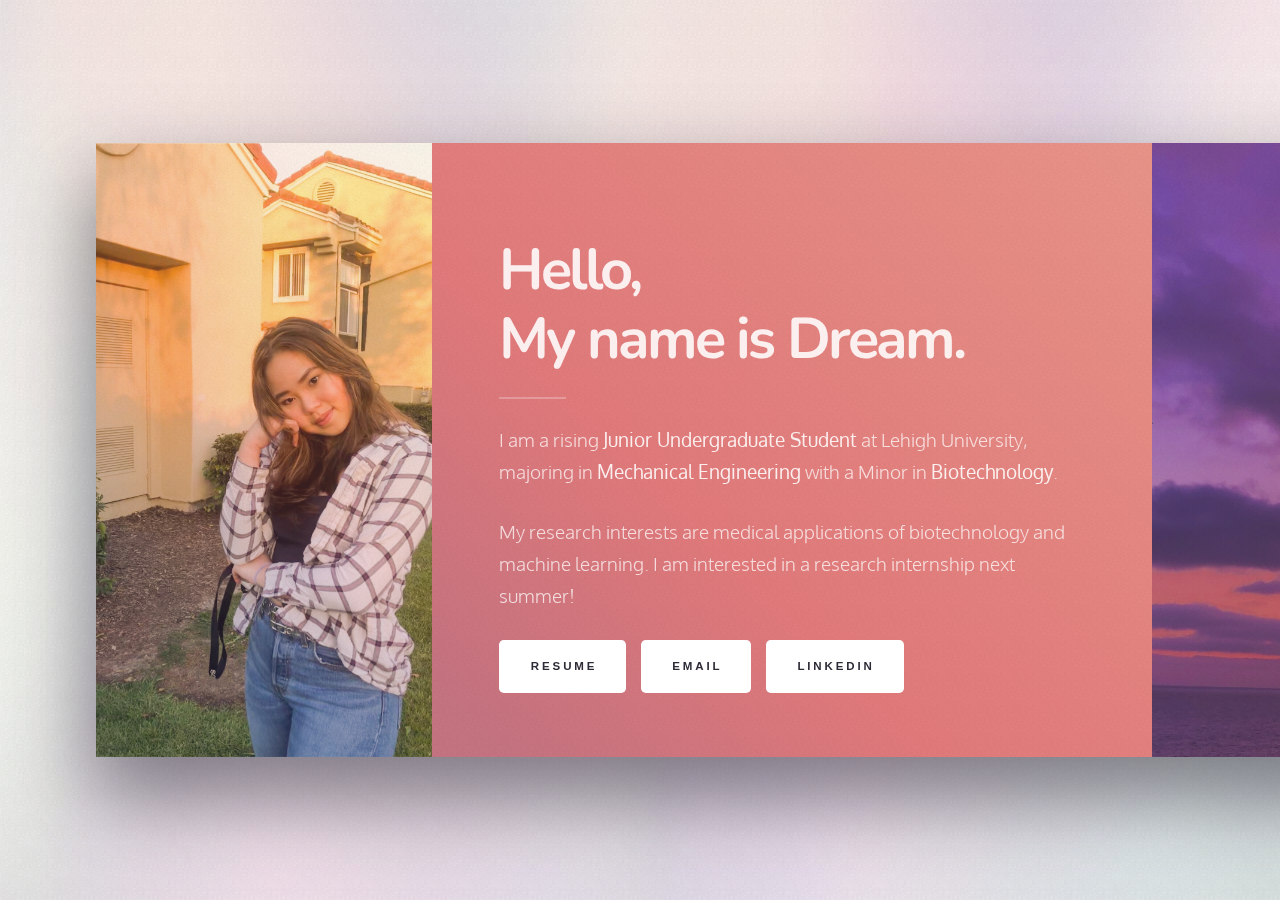
==== index.html @ 2730c29c "Add files via upload" ====
<!DOCTYPE HTML>
<!--
	Ethereal by HTML5 UP
	html5up.net | @ajlkn
	Free for personal and commercial use under the CCA 3.0 license (html5up.net/license)
-->
<html>
	<head>
		<title>Dream Intarachumnum</title>
		<meta charset="utf-8" />
		<meta name="viewport" content="width=device-width, initial-scale=1, user-scalable=no" />
		<meta name="description" content="Portfolio Page of Dream Intarachumnum, an ambitious young Mechanical Engineer, Researcher and Photographer.">
		<meta name="author" content="Dream Intarachumnum">
		<meta name="keywords" content="HTML, CSS, Java, Research, Lehigh University, Internship, Thai, Dream, Lehigh, Asaad, Photogarphy, Irvine">
		<link rel="stylesheet" href="assets/css/main.css" />

		<link href="https://fonts.googleapis.com/css2?family=Nunito&display=swap" rel="stylesheet"> 
		<link href="https://fonts.googleapis.com/css2?family=Oxygen:wght@700&display=swap" rel="stylesheet"> 
		<link href="https://fonts.googleapis.com/css2?family=Inknut+Antiqua&display=swap" rel="stylesheet"> 

		<style>
			body {
				font-family: 'Oxygen', sans-serif !important;
			}
			 h1 {
				font-family: 'Nunito', sans-serif !important;

			}
			 p {
				font-family: 'Oxygen', sans-serif !important;
			}
			@media only screen and (max-width: 1550px) {	
	#target {
	display:none;
} 
	.colorPanel{
		background-image: url("../../images/overlay.png"), linear-gradient(45deg, rgba(114, 97, 147, 0.25) 25%, rgba(227, 123, 124, 0.25) 50%, rgba(255, 228, 180, 0.25));
		background-size: 128px 128px, auto;
		background-color: #e37b7c;
	}

	}

			@media only screen and (min-width: 1540px) {

#target {
background: #201624;
position: absolute;
width:inherit;
height:inherit;

}
.colorPanel{
		background-color: #201624
	}
		}



	</style>
	
		<noscript><link rel="stylesheet" href="assets/css/noscript.css" /></noscript>
	</head>
	<body class="is-preload">

		<!-- Page Wrapper -->
			<div id="page-wrapper">
	
				<!-- Wrapper -->
					<div id="wrapper">
						<canvas id="target"></canvas>
						<!-- Panel (Banner) -->
							<section class="panel banner colorPanel right">
							
								<div class="content span-3-75">
							
									<h1 class="major">Hello,<br>My name is Dream.</h1>
									<p>I am a rising <strong>Junior Undergraduate Student</strong> at Lehigh University, majoring in <strong>Mechanical Engineering</strong> with a Minor in <strong>Biotechnology</strong>. 
										</p>
										<p>My research interests are medical applications of biotechnology and machine learning. I am interested in a research internship next summer!</p>
									<ul class="actions" style="text-align: center;">
										<li><a href="Dream Intarachumnum Resume.pdf" target="__blank"><button class="button primary">RESUME</button></a></li>
										<li><a href="mailto:nattapatdream106@gmail.com" target="__blank"><button class="button primary">Email</button></a></li>
										<li><a href="https://www.linkedin.com/in/dream-intarachumnum-3844051a9/" target="__blank"><button class="button primary">LinkedIN</button></a></li>
										
			
									</ul>
						
						
								</div>
								
								<div class="image filtered span-1-75" data-position="25% 25%">
									<img src="images/main.jpg" alt="" />	
								</div>
								
							</section>

	
								
				 
						<!-- Panel (Spotlight) -->
							<section class="panel spotlight medium right" id="first">
								<div class="content span-7">
									<h2 class="major">Background</h2>
									<p>Raised in Bangkok, Thailand; educated in United States - Southern California and Pennsylvania. Given such an opportunity, I have grown up with a diversity of mindset, expertise, as well as culture. I can easily connect with different personalities and backgrounds. </p>
								</div>
								<div class="image filtered tinted" data-position="top left">
									<img src="images/cali.jpg" alt="" />
								</div>
							</section>
							<section class="panel spotlight large left">
								<div class="content span-5">
									<h2 class="major">Research</h2>
									<p>I am passionate about tackling challenging global health care problems. Accordingly, I am a part of the SicklED project: a low-cost medical solution that will enable diagnosis and proper medication of Sickle Cell Anemia in low-income families and countries.</p>
								</div>
								<div class="image filtered tinted" data-position="top right">
									<img src="images/research.jpg" alt="" />
								</div>
							</section>
						<!-- Panel -->
							<section class="panel color1">
								<div class="intro joined">
									<h2 class="major">Skills</h2>
									<p>I am often conducting lab experiments and collecting data. Due to the nature of the research I am working on, I am also comfortable with data analysis, writing research papers and programming.</p>
								</div>
								
								<div class="inner">
									<ul class="grid-icons three connected">
										<li><span class="icon fa-gem"><span class="label">Lorem</span></span></li>
										<li><span class="icon solid fa-camera-retro"><span class="label">Ipsum</span></span></li>
										<li><span class="icon solid fa-cog"><span class="label">Dolor</span></span></li>
										<li><span class="icon solid fa-paper-plane"><span class="label">Sit</span></span></li>
										<li><span class="icon solid fa-chart-bar"><span class="label">Amet</span></span></li>
										<li><span class="icon solid fa-code"><span class="label">Nullam</span></span></li>
									</ul>
								</div>
							</section>

						<!-- Panel (Spotlight) -->


						<!-- Panel -->
							<section class="panel">
								<div class="intro color2">
									<h2 class="major">Hobbies</h2>
									<p>I enjoy capturing moments around me. I have picked up photography as a hobby and did several photo shoots for friends. I also love planning events and trips.</p>
								</div>
								<div class="gallery">
									<div class="group span-3">
										<a href="images/gallery/fulls/01.jpg" class="image filtered span-3" data-position="bottom"><img src="images/gallery/thumbs/01.jpg" alt="" /></a>
										<a href="images/gallery/fulls/02.jpg" class="image filtered span-1-5" data-position="center"><img src="images/gallery/thumbs/02.jpg" alt="" /></a>
										<a href="images/gallery/fulls/03.jpg" class="image filtered span-1-5" data-position="bottom"><img src="images/gallery/thumbs/03.jpg" alt="" /></a>
									</div>
									<a href="images/gallery/fulls/04.jpg" class="image filtered span-2-5" data-position="top"><img src="images/gallery/thumbs/04.jpg" alt="" /></a>
									<div class="group span-4-5">
										<a href="images/gallery/fulls/05.jpg" class="image filtered span-3" data-position="top"><img src="images/gallery/thumbs/05.jpg" alt="" /></a>
										<a href="images/gallery/fulls/06.jpg" class="image filtered span-1-5" data-position="center"><img src="images/gallery/thumbs/06.jpg" alt="" /></a>
										<a href="images/gallery/fulls/07.jpg" class="image filtered span-1-5" data-position="bottom"><img src="images/gallery/thumbs/07.jpg" alt="" /></a>
										<a href="images/gallery/fulls/08.jpg" class="image filtered span-3" data-position="top"><img src="images/gallery/thumbs/08.jpg" alt="" /></a>
									</div>
									<a href="images/gallery/fulls/09.jpg" class="image filtered span-2-5" data-position="right"><img src="images/gallery/thumbs/09.jpg" alt="" /></a>
								</div>
							</section>

						<!-- Panel -->
							<section class="panel color4-alt">
								<div class="intro color4">
									<h2 class="major">Contact</h2>
									<p>Should you have further questions, please do not hesitate to contact me</p>
								</div>
								<div class="inner columns divided">
									<div class="span-3-25">
										<form method="post" action="#">
											<div class="fields">
												<div class="field half">
													<label for="name">Name</label>
													<input type="text" name="name" id="name" />
												</div>
												<div class="field half">
													<label for="email">Email</label>
													<input type="email" name="email" id="email" />
												</div>
												<div class="field">
													<label for="message">Message</label>
													<textarea name="message" id="message" rows="4"></textarea>
												</div>
											</div>
											<ul class="actions">
												<li><input type="submit" value="Send Message" class="button primary" /></li>
											</ul>
										</form>
									</div>
							</section>
<!-- 
						<!-- Copyright -->
							<div class="copyright">&copy; <a href="http://asaad101.sa">Asaad</a> & Dream. Design: <a href="https://html5up.net">HTML5 UP</a>.</div>

					</div>

			</div>

		<!-- Scripts -->
			<script src="assets/js/jquery.min.js"></script>
			<script src="assets/js/browser.min.js"></script>
			<script src="assets/js/breakpoints.min.js"></script>
			<script src="assets/js/main.js"></script>
			<script src="https://code.createjs.com/1.0.0/easeljs.min.js"></script>
			<script src="assets/js/hscript.js"></script>
 

	</body>
</html>
---- assets/css/main.css ----
@import url(fontawesome-all.min.css);
@import url("https://fonts.googleapis.com/css?family=Source+Sans+Pro:300,400,300i,400i");

/*
	Ethereal by HTML5 UP
	html5up.net | @ajlkn
	Free for personal and commercial use under the CCA 3.0 license (html5up.net/license)
*/

html, body, div, span, applet, object,
iframe, h1, h2, h3, h4, h5, h6, p, blockquote,
pre, a, abbr, acronym, address, big, cite,
code, del, dfn, em, img, ins, kbd, q, s, samp,
small, strike, strong, sub, sup, tt, var, b,
u, i, center, dl, dt, dd, ol, ul, li, fieldset,
form, label, legend, table, caption, tbody,
tfoot, thead, tr, th, td, article, aside,
canvas, details, embed, figure, figcaption,
footer, header, hgroup, menu, nav, output, ruby,
section, summary, time, mark, audio, video {
	margin: 0;
	padding: 0;
	border: 0;
	font-size: 100%;
	font: inherit;
	vertical-align: baseline;}

article, aside, details, figcaption, figure,
footer, header, hgroup, menu, nav, section {
	display: block;}

body {
	line-height: 1;
}

ol, ul {
	list-style: none;
}

blockquote, q {
	quotes: none;
}

	blockquote:before, blockquote:after, q:before, q:after {
		content: '';
		content: none;
	}

table {
	border-collapse: collapse;
	border-spacing: 0;
}

body {
	-webkit-text-size-adjust: none;
}

mark {
	background-color: transparent;
	color: inherit;
}

input::-moz-focus-inner {
	border: 0;
	padding: 0;
}

input, select, textarea {
	-moz-appearance: none;
	-webkit-appearance: none;
	-ms-appearance: none;
	appearance: none;
}

/* Page */

	@-moz-keyframes load-spinner {
		0% {
			-moz-transform: rotate(0deg);
			-webkit-transform: rotate(0deg);
			-ms-transform: rotate(0deg);
			transform: rotate(0deg);
		}

		100% {
			-moz-transform: rotate(360deg);
			-webkit-transform: rotate(360deg);
			-ms-transform: rotate(360deg);
			transform: rotate(360deg);
		}
	}

	@-webkit-keyframes load-spinner {
		0% {
			-moz-transform: rotate(0deg);
			-webkit-transform: rotate(0deg);
			-ms-transform: rotate(0deg);
			transform: rotate(0deg);
		}

		100% {
			-moz-transform: rotate(360deg);
			-webkit-transform: rotate(360deg);
			-ms-transform: rotate(360deg);
			transform: rotate(360deg);
		}
	}

	@-ms-keyframes load-spinner {
		0% {
			-moz-transform: rotate(0deg);
			-webkit-transform: rotate(0deg);
			-ms-transform: rotate(0deg);
			transform: rotate(0deg);
		}

		100% {
			-moz-transform: rotate(360deg);
			-webkit-transform: rotate(360deg);
			-ms-transform: rotate(360deg);
			transform: rotate(360deg);
		}
	}

	@keyframes load-spinner {
		0% {
			-moz-transform: rotate(0deg);
			-webkit-transform: rotate(0deg);
			-ms-transform: rotate(0deg);
			transform: rotate(0deg);
		}

		100% {
			-moz-transform: rotate(360deg);
			-webkit-transform: rotate(360deg);
			-ms-transform: rotate(360deg);
			transform: rotate(360deg);
		}
	}

	@-ms-viewport {
		width: device-width;
	}

	html {
		width: 100%;
		height: 100%;
	}

	html {
		box-sizing: border-box;
	}

	*, *:before, *:after {
		box-sizing: inherit;
	}

	body {
		display: -moz-flex;
		display: -webkit-flex;
		display: -ms-flex;
		display: flex;
		-moz-align-items: center;
		-webkit-align-items: center;
		-ms-align-items: center;
		align-items: center;
		-moz-justify-content: -moz-flex-start;
		-webkit-justify-content: -webkit-flex-start;
		-ms-justify-content: -ms-flex-start;
		justify-content: flex-start;
		-ms-overflow-style: scrollbar;
		width: 100%;
		height: 100%;
		min-height: 30rem;
		overflow: hidden;
	}

		body:before {
			-moz-animation: load-spinner 1s infinite linear;
			-webkit-animation: load-spinner 1s infinite linear;
			-ms-animation: load-spinner 1s infinite linear;
			animation: load-spinner 1s infinite linear;
			-moz-transition: opacity 0.25s ease;
			-webkit-transition: opacity 0.25s ease;
			-ms-transition: opacity 0.25s ease;
			transition: opacity 0.25s ease;
			-moz-transition-delay: 0s;
			-webkit-transition-delay: 0s;
			-ms-transition-delay: 0s;
			transition-delay: 0s;
			pointer-events: none;
			content: '';
			display: block;
			position: absolute;
			top: 50%;
			left: 50%;
			width: 4rem;
			height: 4rem;
			margin: -2rem 0 0 -2rem;
			background-image: url("data:image/svg+xml;charset=utf8,%3Csvg xmlns='http://www.w3.org/2000/svg' xmlns:xlink='http://www.w3.org/1999/xlink' width='96px' height='96px' viewBox='0 0 96 96' zoomAndPan='disable'%3E%3Cstyle%3Ecircle %7Bfill: transparent%3B stroke: %232e2b37%3B stroke-width: 1.5px%3B %7D%3C/style%3E%3Cdefs%3E%3CclipPath id='corner'%3E%3Cpolygon points='0,0 48,0 48,48 96,48 96,96 0,96' /%3E%3C/clipPath%3E%3C/defs%3E%3Cg clip-path='url(%23corner)'%3E%3Ccircle cx='48' cy='48' r='32'/%3E%3C/g%3E%3C/svg%3E");
			background-position: center;
			background-repeat: no-repeat;
			background-size: 4rem;
			opacity: 0;
		}

		body:after {
			pointer-events: none;
			content: '';
			display: block;
			position: fixed;
			top: 0;
			left: 0;
			width: 100%;
			height: 100%;
			z-index: -1;
			background-attachment: fixed;
			background-color: #e1e6e1;
			background-image: url("../../images/overlay.png"), url("../../images/bg.jpg");
			background-repeat: repeat, repeat-x;
			background-size: 128px 128px, cover;
		}

		body.is-preload *, body.is-preload *:before, body.is-preload *:after {
			-moz-animation: none !important;
			-webkit-animation: none !important;
			-ms-animation: none !important;
			animation: none !important;
			-moz-transition: none !important;
			-webkit-transition: none !important;
			-ms-transition: none !important;
			transition: none !important;
		}

		body.is-preload:before {
			-moz-transition: opacity 1s ease;
			-webkit-transition: opacity 1s ease;
			-ms-transition: opacity 1s ease;
			transition: opacity 1s ease;
			-moz-transition-delay: 0.75s;
			-webkit-transition-delay: 0.75s;
			-ms-transition-delay: 0.75s;
			transition-delay: 0.75s;
			opacity: 0.25;
		}

	@media screen and (max-width: 736px) {

		html {
			height: auto;
		}

		body {
			height: auto;
			overflow-x: hidden;
			overflow-y: auto;
		}

	}

	@media screen and (max-width: 480px) {

		html, body {
			min-width: 320px;
		}

	}

/* Typography */

	html {
		font-size: 18pt;
		font-size: 1vmax;
	}

		@media screen and (max-width: 1680px) {

			html {
				font-size: 12pt;
				font-size: 1.1vmax;
			}

		}

		@media screen and (max-width: 1280px) {

			html {
				font-size: 11pt;
				font-size: 1.5vmax;
			}

		}

	body, input, select, textarea {
		color: rgba(255, 255, 255, 0.75);
		font-family: "Source Sans Pro", Helvetica, sans-serif;
		font-size: 1rem;
		font-weight: 300;
		line-height: 1.65;
	}

	a {
		-moz-transition: color 0.2s ease-in-out, border-bottom-color 0.2s ease-in-out;
		-webkit-transition: color 0.2s ease-in-out, border-bottom-color 0.2s ease-in-out;
		-ms-transition: color 0.2s ease-in-out, border-bottom-color 0.2s ease-in-out;
		transition: color 0.2s ease-in-out, border-bottom-color 0.2s ease-in-out;
		color: inherit;
		border-bottom: dotted 1px;
		text-decoration: none;
	}

		a:hover {
			border-bottom-color: transparent;
			color: #ffe4b4;
		}

	strong, b {
		color: rgba(255, 255, 255, 0.875);
		font-weight: 400;
	}

	em, i {
		font-style: italic;
	}

	p {
		margin: 0 0 1.5rem 0;
	}

		body.is-ie p {
			width: 100%;
		}

	h1, h2, h3, h4, h5, h6 {
		color: rgba(255, 255, 255, 0.875);
		font-family: Arial, Helvetica, sans-serif;
		font-weight: 700;
		line-height: 1.3;
		margin: 0 0 0.75rem 0;
		letter-spacing: -0.05em;
	}

		h1 a, h2 a, h3 a, h4 a, h5 a, h6 a {
			color: inherit;
			text-decoration: none;
		}

	h1.major, h2.major, h3.major {
		position: relative;
	}

		h1.major:after, h2.major:after, h3.major:after {
			content: '';
			position: absolute;
			left: 0;
			width: 3.5rem;
			height: 0.1rem;
			background-color: rgba(255, 255, 255, 0.25);
		}

	h1 {
		font-size: 3rem;
		line-height: 1.2;
	}

		h1.major {
			margin: 0 0 2.625rem 0;
		}

			h1.major:after {
				bottom: -1.325rem;
			}

	h2 {
		font-size: 1.75rem;
		line-height: 1.2;
	}

		h2.major {
			margin: 0 0 1.9875rem 0;
		}

			h2.major:after {
				bottom: -1.2rem;
			}

	h3 {
		font-size: 1.325rem;
	}

		h3.major {
			margin: 0 0 1.875rem 0;
		}

			h3.major:after {
				bottom: -0.75rem;
			}

	h4 {
		font-size: 1rem;
	}

	h5 {
		font-size: 0.9rem;
	}

	h6 {
		font-size: 0.7rem;
	}

	sub {
		font-size: 0.8rem;
		position: relative;
		top: 0.5rem;
	}

	sup {
		font-size: 0.8rem;
		position: relative;
		top: -0.5rem;
	}

	blockquote {
		border-left: solid 0.25rem rgba(255, 255, 255, 0.25);
		font-style: italic;
		margin: 0 0 1.5rem 0;
		padding: 0.375rem 0 0.375rem 1.5rem;
	}

	code {
		background: rgba(255, 255, 255, 0.075);
		border-radius: 0.25rem;
		font-family: "Courier New", monospace;
		font-size: 0.8rem;
		margin: 0 0.25rem;
		padding: 0.25rem 0.65rem;
	}

	pre {
		-webkit-overflow-scrolling: touch;
		font-family: "Courier New", monospace;
		font-size: 0.8rem;
		margin: 0 0 1.5rem 0;
		white-space: pre-wrap;
	}

		pre code {
			display: block;
			line-height: 1.625;
			padding: 1rem 1.5rem;
			overflow-x: auto;
			margin: 0;
		}

	hr {
		border: 0;
		border-bottom: solid 2px rgba(255, 255, 255, 0.25);
		margin: 1.875rem 0;
	}

	.align-left {
		text-align: left;
	}

	.align-center {
		text-align: center;
	}

	.align-right {
		text-align: right;
	}

	@media screen and (max-width: 736px) {

		html {
			font-size: 12pt;
		}

		h1 {
			font-size: 2.25rem;
			line-height: 1.2;
		}

			h1.major {
				margin: 0 0 2.625rem 0;
			}

				h1.major:after {
					bottom: -1.325rem;
				}

		h2 {
			font-size: 1.5rem;
			line-height: 1.2;
		}

			h2.major {
				margin: 0 0 1.9875rem 0;
			}

				h2.major:after {
					bottom: -1.2rem;
				}

		h3 {
			font-size: 1rem;
		}

			h3.major {
				margin: 0 0 1.875rem 0;
			}

				h3.major:after {
					bottom: -0.75rem;
				}

		h4 {
			font-size: 1rem;
		}

		h5 {
			font-size: 0.9rem;
		}

		h6 {
			font-size: 0.7rem;
		}

		h1 br, h2 br, h3 br, h4 br, h5 br, h6 br {
			display: none;
		}

	}

	@media screen and (max-width: 360px) {

		html {
			font-size: 11pt;
		}

	}

/* Form */

	form {
		margin: 0 0 1.5rem 0;
	}

		form > :last-child {
			margin-bottom: 0;
		}

		form > .fields {
			display: -moz-flex;
			display: -webkit-flex;
			display: -ms-flex;
			display: flex;
			-moz-flex-wrap: wrap;
			-webkit-flex-wrap: wrap;
			-ms-flex-wrap: wrap;
			flex-wrap: wrap;
			width: calc(100% + 3rem);
			margin: -1.5rem 0 1.5rem -1.5rem;
		}

			form > .fields > .field {
				-moz-flex-grow: 0;
				-webkit-flex-grow: 0;
				-ms-flex-grow: 0;
				flex-grow: 0;
				-moz-flex-shrink: 0;
				-webkit-flex-shrink: 0;
				-ms-flex-shrink: 0;
				flex-shrink: 0;
				padding: 1.5rem 0 0 1.5rem;
				width: calc(100% - 1.5rem);
			}

				form > .fields > .field.half {
					width: calc(50% - 0.75rem);
				}

				form > .fields > .field.third {
					width: calc(100%/3 - 0.5rem);
				}

				form > .fields > .field.quarter {
					width: calc(25% - 0.375rem);
				}

		@media screen and (max-width: 736px) {

			form > .fields {
				width: calc(100% + 2.25rem);
				margin: -1.125rem 0 1.5rem -1.125rem;
			}

				form > .fields > .field {
					padding: 1.125rem 0 0 1.125rem;
					width: calc(100% - 1.125rem);
				}

					form > .fields > .field.half {
						width: calc(100% - 1.125rem);
					}

					form > .fields > .field.third {
						width: calc(100% - 1.125rem);
					}

					form > .fields > .field.quarter {
						width: calc(100% - 1.125rem);
					}

		}

	label {
		color: rgba(255, 255, 255, 0.875);
		display: block;
		font-family: Arial, Helvetica, sans-serif;
		font-size: 0.8rem;
		font-weight: 700;
		margin: 0 0 0.4875rem 0;
	}

	input[type="text"],
	input[type="password"],
	input[type="email"],
	input[type="tel"],
	select,
	textarea {
		-moz-appearance: none;
		-webkit-appearance: none;
		-ms-appearance: none;
		appearance: none;
		background: transparent;
		border: solid 2px rgba(255, 255, 255, 0.25);
		border-radius: 0.25rem;
		color: inherit;
		display: block;
		outline: 0;
		padding: 0 0.75rem;
		text-decoration: none;
		width: 100%;
	}

		input[type="text"]:invalid,
		input[type="password"]:invalid,
		input[type="email"]:invalid,
		input[type="tel"]:invalid,
		select:invalid,
		textarea:invalid {
			box-shadow: none;
		}

		input[type="text"]:focus,
		input[type="password"]:focus,
		input[type="email"]:focus,
		input[type="tel"]:focus,
		select:focus,
		textarea:focus {
			border-color: #ffe4b4;
		}

	option {
		background-color: rgba(255, 255, 255, 0.875);
		color: #2e2b37;
	}

	select {
		background-image: url("data:image/svg+xml;charset=utf8,%3Csvg xmlns='http://www.w3.org/2000/svg' width='40' height='40' preserveAspectRatio='none' viewBox='0 0 40 40'%3E%3Cpath d='M9.4,12.3l10.4,10.4l10.4-10.4c0.2-0.2,0.5-0.4,0.9-0.4c0.3,0,0.6,0.1,0.9,0.4l3.3,3.3c0.2,0.2,0.4,0.5,0.4,0.9 c0,0.4-0.1,0.6-0.4,0.9L20.7,31.9c-0.2,0.2-0.5,0.4-0.9,0.4c-0.3,0-0.6-0.1-0.9-0.4L4.3,17.3c-0.2-0.2-0.4-0.5-0.4-0.9 c0-0.4,0.1-0.6,0.4-0.9l3.3-3.3c0.2-0.2,0.5-0.4,0.9-0.4S9.1,12.1,9.4,12.3z' fill='rgba(255, 255, 255, 0.25)' /%3E%3C/svg%3E");
		background-size: 1.25rem;
		background-repeat: no-repeat;
		background-position: calc(100% - 1rem) center;
		height: 2.5rem;
		padding-right: 2.5rem;
		text-overflow: ellipsis;
	}

		select option {
			color: rgba(255, 255, 255, 0.875);
			background: #2e2b37;
		}

		select:focus::-ms-value {
			background-color: transparent;
		}

		select::-ms-expand {
			display: none;
		}

	input[type="text"],
	input[type="password"],
	input[type="email"],
	select {
		height: 2.5rem;
	}

	textarea {
		padding: 0.75rem 1rem;
	}

	input[type="checkbox"],
	input[type="radio"] {
		-moz-appearance: none;
		-webkit-appearance: none;
		-ms-appearance: none;
		appearance: none;
		display: block;
		float: left;
		margin-right: -2rem;
		opacity: 0;
		width: 1rem;
		z-index: -1;
	}

		input[type="checkbox"] + label,
		input[type="radio"] + label {
			text-decoration: none;
			position: relative;
			color: rgba(255, 255, 255, 0.75);
			cursor: pointer;
			display: inline-block;
			font-size: 1rem;
			font-weight: 300;
			margin-bottom: 0;
			padding-left: 2.5rem;
			padding-right: 1rem;
		}

			input[type="checkbox"] + label:before,
			input[type="radio"] + label:before {
				-moz-osx-font-smoothing: grayscale;
				-webkit-font-smoothing: antialiased;
				display: inline-block;
				font-style: normal;
				font-variant: normal;
				text-rendering: auto;
				line-height: 1;
				text-transform: none !important;
				font-family: 'Font Awesome 5 Free';
				font-weight: 900;
			}

			input[type="checkbox"] + label:before,
			input[type="radio"] + label:before {
				content: '';
				display: inline-block;
				font-size: 0.8rem;
				position: absolute;
				top: 0;
				left: 0;
				width: 1.6875rem;
				height: 1.6875rem;
				line-height: 1.6875rem;
				background: rgba(255, 255, 255, 0.075);
				border: solid 1px rgba(255, 255, 255, 0.25);
				border-radius: 0.25rem;
				color: #2e2b37;
				text-align: center;
			}

				body.is-ie input[type="checkbox"] + label:before, body.is-ie
				input[type="radio"] + label:before {
					line-height: 1.5;
				}

		input[type="checkbox"]:checked + label:before,
		input[type="radio"]:checked + label:before {
			content: '\f00c';
			background: rgba(255, 255, 255, 0.875);
			border-color: rgba(255, 255, 255, 0.875);
		}

		input[type="checkbox"]:focus + label:before,
		input[type="radio"]:focus + label:before {
			border-color: #ffe4b4;
			box-shadow: 0 0 0 1px #ffe4b4;
		}

		input[type="checkbox"]:focus:checked + label:before,
		input[type="radio"]:focus:checked + label:before {
			background: #ffe4b4;
		}

		input[type="checkbox"].color1 + label:before,
		input[type="radio"].color1 + label:before {
			color: #726193;
		}

		input[type="checkbox"].color2 + label:before,
		input[type="radio"].color2 + label:before {
			color: #e37b7c;
		}

		input[type="checkbox"].color3 + label:before,
		input[type="radio"].color3 + label:before {
			color: #ffe4b4;
		}

		input[type="checkbox"].color4 + label:before,
		input[type="radio"].color4 + label:before {
			color: #353865;
		}

	input[type="checkbox"] + label:before {
		border-radius: 0.25rem;
	}

	input[type="radio"] + label:before {
		border-radius: 100%;
	}

	::-webkit-input-placeholder {
		color: rgba(255, 255, 255, 0.5) !important;
		opacity: 1.0;
	}

	:-moz-placeholder {
		color: rgba(255, 255, 255, 0.5) !important;
		opacity: 1.0;
	}

	::-moz-placeholder {
		color: rgba(255, 255, 255, 0.5) !important;
		opacity: 1.0;
	}

	:-ms-input-placeholder {
		color: rgba(255, 255, 255, 0.5) !important;
		opacity: 1.0;
	}

/* Icon */

	.icon {
		text-decoration: none;
		position: relative;
		border-bottom: none;
	}

		.icon:before {
			-moz-osx-font-smoothing: grayscale;
			-webkit-font-smoothing: antialiased;
			display: inline-block;
			font-style: normal;
			font-variant: normal;
			text-rendering: auto;
			line-height: 1;
			text-transform: none !important;
			font-family: 'Font Awesome 5 Free';
			font-weight: 400;
		}

		.icon > .label {
			display: none;
		}

		.icon:before {
			line-height: inherit;
		}

		.icon.solid:before {
			font-weight: 900;
		}

		.icon.brands:before {
			font-family: 'Font Awesome 5 Brands';
		}

/* Image */

	.image {
		display: inline-block;
		position: relative;
		border: 0;
	}

		.image.filtered:after {
			background-image: url("../../images/overlay.png"), linear-gradient(45deg, rgba(114, 97, 147, 0.25) 25%, rgba(227, 123, 124, 0.25) 50%, rgba(255, 228, 180, 0.25));
			background-size: 128px 128px, auto;
			pointer-events: none;
			content: '';
			position: absolute;
			top: 0;
			left: 0;
			width: 100%;
			height: 100%;
			opacity: 1;
			z-index: 1;
		}

		.image.filtered.tinted:after {
			background-image: url("../../images/overlay.png"), linear-gradient(45deg, rgba(114, 97, 147, 0.25) 25%, rgba(227, 123, 124, 0.25) 50%, rgba(255, 228, 180, 0.25)), linear-gradient(0deg, rgba(0, 0, 0, 0.125), rgba(0, 0, 0, 0.125));
			background-size: 128px 128px, auto, auto;
		}

		.image[data-position] img {
			-moz-object-fit: cover;
			-webkit-object-fit: cover;
			-ms-object-fit: cover;
			object-fit: cover;
			display: block;
			position: absolute;
			top: 0;
			left: 0;
			width: 100%;
			height: 100%;
		}

		.image[data-position="top left"] img {
			-moz-object-position: top left;
			-webkit-object-position: top left;
			-ms-object-position: top left;
			object-position: top left;
		}

		.image[data-position="top"] img {
			-moz-object-position: top;
			-webkit-object-position: top;
			-ms-object-position: top;
			object-position: top;
		}

		.image[data-position="top right"] img {
			-moz-object-position: top right;
			-webkit-object-position: top right;
			-ms-object-position: top right;
			object-position: top right;
		}

		.image[data-position="right"] img {
			-moz-object-position: right;
			-webkit-object-position: right;
			-ms-object-position: right;
			object-position: right;
		}

		.image[data-position="bottom right"] img {
			-moz-object-position: bottom right;
			-webkit-object-position: bottom right;
			-ms-object-position: bottom right;
			object-position: bottom right;
		}

		.image[data-position="bottom"] img {
			-moz-object-position: bottom;
			-webkit-object-position: bottom;
			-ms-object-position: bottom;
			object-position: bottom;
		}

		.image[data-position="bottom left"] img {
			-moz-object-position: bottom left;
			-webkit-object-position: bottom left;
			-ms-object-position: bottom left;
			object-position: bottom left;
		}

		.image[data-position="left"] img {
			-moz-object-position: left;
			-webkit-object-position: left;
			-ms-object-position: left;
			object-position: left;
		}

		.image[data-position="center"] img {
			-moz-object-position: center;
			-webkit-object-position: center;
			-ms-object-position: center;
			object-position: center;
		}

		.image[data-position="25% 25%"] img {
			-moz-object-position: 25% 25%;
			-webkit-object-position: 25% 25%;
			-ms-object-position: 25% 25%;
			object-position: 25% 25%;
		}

		.image[data-position="75% 25%"] img {
			-moz-object-position: 75% 25%;
			-webkit-object-position: 75% 25%;
			-ms-object-position: 75% 25%;
			object-position: 75% 25%;
		}

		.image[data-position="75% 75%"] img {
			-moz-object-position: 75% 75%;
			-webkit-object-position: 75% 75%;
			-ms-object-position: 75% 75%;
			object-position: 75% 75%;
		}

		.image[data-position="25% 75%"] img {
			-moz-object-position: 25% 75%;
			-webkit-object-position: 25% 75%;
			-ms-object-position: 25% 75%;
			object-position: 25% 75%;
		}

		.image img {
			display: block;
		}

		.image.left, .image.right {
			max-width: 40%;
		}

			.image.left img, .image.right img {
				width: 100%;
			}

		.image.left {
			float: left;
			padding: 0 1.5rem 1rem 0;
			top: 0.25rem;
		}

		.image.right {
			float: right;
			padding: 0 0 1rem 1.5rem;
			top: 0.25rem;
		}

		.image.fit {
			display: block;
			margin: 0 0 1.5rem 0;
			width: 100%;
		}

			.image.fit img {
				width: 100%;
			}

		.image.main {
			display: block;
			margin: 0 0 2.25rem 0;
			width: 100%;
		}

			.image.main img {
				width: 100%;
			}

/* List */

	ol {
		list-style: decimal;
		margin: 0 0 1.5rem 0;
		padding-left: 1.25rem;
	}

		ol li {
			padding-left: 0.25rem;
		}

	ul {
		list-style: disc;
		margin: 0 0 1.5rem 0;
		padding-left: 1rem;
	}

		ul li {
			padding-left: 0.5rem;
		}

		ul.alt {
			list-style: none;
			padding-left: 0;
		}

			ul.alt li {
				border-top: solid 1px rgba(255, 255, 255, 0.25);
				padding: 0.5rem 0;
			}

				ul.alt li:first-child {
					border-top: 0;
					padding-top: 0;
				}

	dl {
		margin: 0 0 1.5rem 0;
	}

		dl dt {
			display: block;
			font-weight: 400;
			margin: 0 0 0.75rem 0;
		}

		dl dd {
			margin-left: 1.5rem;
		}

/* Actions */

	ul.actions {
		display: -moz-flex;
		display: -webkit-flex;
		display: -ms-flex;
		display: flex;
		cursor: default;
		list-style: none;
		margin-left: -0.75rem;
		padding-left: 0;
	}

		ul.actions li {
			padding: 0 0 0 0.75rem;
			vertical-align: middle;
		}

		ul.actions.special {
			-moz-justify-content: center;
			-webkit-justify-content: center;
			-ms-justify-content: center;
			justify-content: center;
			width: 100%;
			margin-left: 0;
		}

			ul.actions.special li:first-child {
				padding-left: 0;
			}

		ul.actions.stacked {
			-moz-flex-direction: column;
			-webkit-flex-direction: column;
			-ms-flex-direction: column;
			flex-direction: column;
			margin-left: 0;
		}

			ul.actions.stacked li {
				padding: 0.975rem 0 0 0;
			}

				ul.actions.stacked li:first-child {
					padding-top: 0;
				}

		ul.actions.fit {
			width: calc(100% + 0.75rem);
		}

			ul.actions.fit li {
				-moz-flex-grow: 1;
				-webkit-flex-grow: 1;
				-ms-flex-grow: 1;
				flex-grow: 1;
				-moz-flex-shrink: 1;
				-webkit-flex-shrink: 1;
				-ms-flex-shrink: 1;
				flex-shrink: 1;
				width: 100%;
			}

				ul.actions.fit li > * {
					width: 100%;
				}

			ul.actions.fit.stacked {
				width: 100%;
			}

/* Icons */

	ul.icons {
		cursor: default;
		list-style: none;
		padding-left: 0;
	}

		ul.icons li {
			display: inline-block;
			padding: 0 1rem 0 0;
		}

			ul.icons li:last-child {
				padding-right: 0;
			}

			ul.icons li .icon:before {
				font-size: 1.25em;
			}

/* Grid Icons */

	ul.grid-icons {
		display: -moz-flex;
		display: -webkit-flex;
		display: -ms-flex;
		display: flex;
		-moz-flex-wrap: wrap;
		-webkit-flex-wrap: wrap;
		-ms-flex-wrap: wrap;
		flex-wrap: wrap;
		-moz-justify-content: center;
		-webkit-justify-content: center;
		-ms-justify-content: center;
		justify-content: center;
		list-style: none;
		margin: 0 0 1.5rem 0;
		padding-left: 0;
	}

		ul.grid-icons .icon {
			display: block;
			position: relative;
			width: 100%;
			text-align: center;
		}

			ul.grid-icons .icon:before {
				display: block;
				width: 6rem;
				height: 6rem;
				line-height: 6rem;
				border-radius: 6rem;
				box-shadow: inset 0 0 0 2px rgba(255, 255, 255, 0.25);
				font-size: 2.5rem;
				margin: 0 auto;
				text-align: center;
			}

				body.is-ie ul.grid-icons .icon:before {
					line-height: 2.375;
				}

		ul.grid-icons > li {
			-moz-flex-grow: 0;
			-webkit-flex-grow: 0;
			-ms-flex-grow: 0;
			flex-grow: 0;
			-moz-flex-shrink: 0;
			-webkit-flex-shrink: 0;
			-ms-flex-shrink: 0;
			flex-shrink: 0;
			position: relative;
			margin: 1.5rem 0 0 1.5rem;
			padding-left: 0;
		}

		ul.grid-icons.connected > li:before {
			content: '';
			display: block;
			position: absolute;
			width: 1.5rem;
			height: 2px;
			top: 50%;
			left: -1.5rem;
			background-color: rgba(255, 255, 255, 0.25);
		}

		ul.grid-icons.connected > li:after {
			content: '';
			display: block;
			position: absolute;
			width: 2px;
			height: 1.5rem;
			top: -1.5rem;
			left: 50%;
			background-color: rgba(255, 255, 255, 0.25);
		}

		ul.grid-icons.two {
			width: 14rem;
		}

			ul.grid-icons.two > li:nth-child(-n + 2) {
				margin-top: 0;
			}

				ul.grid-icons.two > li:nth-child(-n + 2):after {
					display: none;
				}

			ul.grid-icons.two > li:nth-child(2n - 1) {
				margin-left: 0;
			}

				ul.grid-icons.two > li:nth-child(2n - 1):before {
					display: none;
				}

		ul.grid-icons.three {
			width: 21.5rem;
		}

			ul.grid-icons.three > li:nth-child(-n + 3) {
				margin-top: 0;
			}

				ul.grid-icons.three > li:nth-child(-n + 3):after {
					display: none;
				}

			ul.grid-icons.three > li:nth-child(3n - 2) {
				margin-left: 0;
			}

				ul.grid-icons.three > li:nth-child(3n - 2):before {
					display: none;
				}

		ul.grid-icons.four {
			width: 29rem;
		}

			ul.grid-icons.four > li:nth-child(-n + 4) {
				margin-top: 0;
			}

				ul.grid-icons.four > li:nth-child(-n + 4):after {
					display: none;
				}

			ul.grid-icons.four > li:nth-child(4n - 3) {
				margin-left: 0;
			}

				ul.grid-icons.four > li:nth-child(4n - 3):before {
					display: none;
				}

		@media screen and (max-width: 736px) {

			ul.grid-icons {
				-moz-justify-content: -moz-flex-start;
				-webkit-justify-content: -webkit-flex-start;
				-ms-justify-content: -ms-flex-start;
				justify-content: flex-start;
				width: 100% !important;
				margin: -1rem 0 1.5rem -1rem;
			}

				ul.grid-icons .icon:before {
					width: 4.5rem;
					height: 4.5rem;
					line-height: 4.5rem;
					font-size: 1.75rem;
				}

				ul.grid-icons > li {
					margin: 1rem 0 0 1rem !important;
				}

					ul.grid-icons > li:before {
						display: none !important;
					}

					ul.grid-icons > li:after {
						display: none !important;
					}

		}

/* Contact Icons */

	ul.contact-icons {
		list-style: none;
		padding-left: 0;
	}

		ul.contact-icons > li {
			margin: 1.25rem 0 0 0;
			padding-left: 0;
		}

			ul.contact-icons > li:before {
				display: inline-block;
				width: 2.25rem;
				height: 2.25rem;
				line-height: 2.25rem;
				border-radius: 2.25rem;
				background-color: white;
				color: #2e2b37;
				cursor: default;
				font-size: 1.125rem;
				margin-right: 1rem;
				text-align: center;
				vertical-align: middle;
			}

				body.is-ie ul.contact-icons > li:before {
					line-height: 2.125;
				}

			ul.contact-icons > li a {
				border-bottom: 0;
			}

		ul.contact-icons.color1 > li:before {
			color: #726193;
		}

		ul.contact-icons.color2 > li:before {
			color: #e37b7c;
		}

		ul.contact-icons.color3 > li:before {
			color: #ffe4b4;
		}

		ul.contact-icons.color4 > li:before {
			color: #353865;
		}

/* Table */

	.table-wrapper {
		-webkit-overflow-scrolling: touch;
		overflow-x: auto;
	}

	table {
		margin: 0 0 1.5rem 0;
		width: 100%;
	}

		table tbody tr {
			border: solid 1px rgba(255, 255, 255, 0.25);
			border-left: 0;
			border-right: 0;
		}

			table tbody tr:nth-child(2n + 1) {
				background-color: rgba(255, 255, 255, 0.075);
			}

		table td {
			padding: 0.75rem 0.75rem;
		}

		table th {
			color: rgba(255, 255, 255, 0.875);
			font-size: 0.9rem;
			font-weight: 400;
			padding: 0 0.75rem 0.75rem 0.75rem;
			text-align: left;
		}

		table thead {
			border-bottom: solid 2px rgba(255, 255, 255, 0.25);
		}

		table tfoot {
			border-top: solid 2px rgba(255, 255, 255, 0.25);
		}

		table.alt {
			border-collapse: separate;
		}

			table.alt tbody tr td {
				border: solid 1px rgba(255, 255, 255, 0.25);
				border-left-width: 0;
				border-top-width: 0;
			}

				table.alt tbody tr td:first-child {
					border-left-width: 1px;
				}

			table.alt tbody tr:first-child td {
				border-top-width: 1px;
			}

			table.alt thead {
				border-bottom: 0;
			}

			table.alt tfoot {
				border-top: 0;
			}

/* Button */

	input[type="submit"],
	input[type="reset"],
	input[type="button"],
	button,
	.button {
		-moz-appearance: none;
		-webkit-appearance: none;
		-ms-appearance: none;
		appearance: none;
		-moz-transition: background-color 0.2s ease-in-out, box-shadow 0.2s ease-in-out, color 0.2s ease-in-out;
		-webkit-transition: background-color 0.2s ease-in-out, box-shadow 0.2s ease-in-out, color 0.2s ease-in-out;
		-ms-transition: background-color 0.2s ease-in-out, box-shadow 0.2s ease-in-out, color 0.2s ease-in-out;
		transition: background-color 0.2s ease-in-out, box-shadow 0.2s ease-in-out, color 0.2s ease-in-out;
		background-color: transparent;
		border: 0;
		border-radius: 0.25rem;
		box-shadow: inset 0 0 0 2px rgba(255, 255, 255, 0.25);
		color: rgba(255, 255, 255, 0.875) !important;
		cursor: pointer;
		display: inline-block;
		font-family: Arial, Helvetica, sans-serif;
		font-size: 0.6rem;
		font-weight: 700;
		height: 2.75rem;
		letter-spacing: 0.15rem;
		line-height: 2.75rem;
		padding: 0 1.5rem 0 1.65rem;
		text-align: center;
		text-decoration: none;
		text-transform: uppercase;
		white-space: nowrap;
	}

		input[type="submit"]:hover,
		input[type="reset"]:hover,
		input[type="button"]:hover,
		button:hover,
		.button:hover {
			box-shadow: inset 0 0 0 2px #ffe4b4;
			color: #ffe4b4 !important;
		}

		input[type="submit"]:active,
		input[type="reset"]:active,
		input[type="button"]:active,
		button:active,
		.button:active {
			background-color: rgba(255, 228, 180, 0.125);
		}

		input[type="submit"].icon:before,
		input[type="reset"].icon:before,
		input[type="button"].icon:before,
		button.icon:before,
		.button.icon:before {
			display: inline-block;
			position: relative;
			top: -0.075rem;
			vertical-align: middle;
			font-size: 0.8rem;
			margin: 0 0.375rem 0 -0.325rem;
		}

		input[type="submit"].icon.circle,
		input[type="reset"].icon.circle,
		input[type="button"].icon.circle,
		button.icon.circle,
		.button.icon.circle {
			position: relative;
			width: 3.125rem;
			height: 3.125rem;
			line-height: 3.125rem;
			text-indent: 3.125rem;
			border-radius: 100%;
			overflow: hidden;
			padding: 0;
			letter-spacing: 0;
		}

			input[type="submit"].icon.circle:before,
			input[type="reset"].icon.circle:before,
			input[type="button"].icon.circle:before,
			button.icon.circle:before,
			.button.icon.circle:before {
				display: block;
				position: absolute;
				top: 0;
				left: 0;
				width: inherit;
				height: inherit;
				font-size: 1.25rem;
				line-height: inherit;
				margin: 0;
				text-indent: 0;
			}

			input[type="submit"].icon.circle.fa-angle-left:before,
			input[type="reset"].icon.circle.fa-angle-left:before,
			input[type="button"].icon.circle.fa-angle-left:before,
			button.icon.circle.fa-angle-left:before,
			.button.icon.circle.fa-angle-left:before {
				position: relative;
				left: -0.1rem;
				font-size: 1.75rem;
			}

			input[type="submit"].icon.circle.fa-angle-right:before,
			input[type="reset"].icon.circle.fa-angle-right:before,
			input[type="button"].icon.circle.fa-angle-right:before,
			button.icon.circle.fa-angle-right:before,
			.button.icon.circle.fa-angle-right:before {
				position: relative;
				left: 0.1rem;
				font-size: 1.75rem;
			}

		input[type="submit"].fit,
		input[type="reset"].fit,
		input[type="button"].fit,
		button.fit,
		.button.fit {
			width: 100%;
		}

		input[type="submit"].small,
		input[type="reset"].small,
		input[type="button"].small,
		button.small,
		.button.small {
			font-size: 0.4rem;
			height: 1.875rem;
			line-height: 1.875rem;
			padding: 0 1.25rem 0 1.4rem;
		}

		input[type="submit"].large,
		input[type="reset"].large,
		input[type="button"].large,
		button.large,
		.button.large {
			font-size: 0.8rem;
			height: 3.3125rem;
			line-height: 3.3125rem;
			padding: 0 2rem 0 2.15rem;
		}

		input[type="submit"].primary,
		input[type="reset"].primary,
		input[type="button"].primary,
		button.primary,
		.button.primary {
			background-color: white;
			box-shadow: none;
			color: #2e2b37 !important;
		}

			input[type="submit"].primary.color1,
			input[type="reset"].primary.color1,
			input[type="button"].primary.color1,
			button.primary.color1,
			.button.primary.color1 {
				color: #726193 !important;
			}

			input[type="submit"].primary.color2,
			input[type="reset"].primary.color2,
			input[type="button"].primary.color2,
			button.primary.color2,
			.button.primary.color2 {
				color: #e37b7c !important;
			}

			input[type="submit"].primary.color3,
			input[type="reset"].primary.color3,
			input[type="button"].primary.color3,
			button.primary.color3,
			.button.primary.color3 {
				color: #ffe4b4 !important;
			}

			input[type="submit"].primary.color4,
			input[type="reset"].primary.color4,
			input[type="button"].primary.color4,
			button.primary.color4,
			.button.primary.color4 {
				color: #353865 !important;
			}

			input[type="submit"].primary:hover,
			input[type="reset"].primary:hover,
			input[type="button"].primary:hover,
			button.primary:hover,
			.button.primary:hover {
				background-color: #ffe4b4;
			}

			input[type="submit"].primary:active,
			input[type="reset"].primary:active,
			input[type="button"].primary:active,
			button.primary:active,
			.button.primary:active {
				background-color: #fdd997;
			}

		input[type="submit"].disabled, input[type="submit"]:disabled,
		input[type="reset"].disabled,
		input[type="reset"]:disabled,
		input[type="button"].disabled,
		input[type="button"]:disabled,
		button.disabled,
		button:disabled,
		.button.disabled,
		.button:disabled {
			pointer-events: none;
			cursor: default;
			opacity: 0.5;
		}

/* Gallery */

	@-moz-keyframes gallery-modal-spinner {
		0% {
			-moz-transform: rotate(0deg);
			-webkit-transform: rotate(0deg);
			-ms-transform: rotate(0deg);
			transform: rotate(0deg);
		}

		100% {
			-moz-transform: rotate(360deg);
			-webkit-transform: rotate(360deg);
			-ms-transform: rotate(360deg);
			transform: rotate(360deg);
		}
	}

	@-webkit-keyframes gallery-modal-spinner {
		0% {
			-moz-transform: rotate(0deg);
			-webkit-transform: rotate(0deg);
			-ms-transform: rotate(0deg);
			transform: rotate(0deg);
		}

		100% {
			-moz-transform: rotate(360deg);
			-webkit-transform: rotate(360deg);
			-ms-transform: rotate(360deg);
			transform: rotate(360deg);
		}
	}

	@-ms-keyframes gallery-modal-spinner {
		0% {
			-moz-transform: rotate(0deg);
			-webkit-transform: rotate(0deg);
			-ms-transform: rotate(0deg);
			transform: rotate(0deg);
		}

		100% {
			-moz-transform: rotate(360deg);
			-webkit-transform: rotate(360deg);
			-ms-transform: rotate(360deg);
			transform: rotate(360deg);
		}
	}

	@keyframes gallery-modal-spinner {
		0% {
			-moz-transform: rotate(0deg);
			-webkit-transform: rotate(0deg);
			-ms-transform: rotate(0deg);
			transform: rotate(0deg);
		}

		100% {
			-moz-transform: rotate(360deg);
			-webkit-transform: rotate(360deg);
			-ms-transform: rotate(360deg);
			transform: rotate(360deg);
		}
	}

	.gallery {
		-moz-align-items: -moz-stretch;
		-webkit-align-items: -webkit-stretch;
		-ms-align-items: -ms-stretch;
		align-items: stretch;
		display: -moz-flex;
		display: -webkit-flex;
		display: -ms-flex;
		display: flex;
		height: 100%;
	}

		.gallery > * {
			width: 20rem;
			height: 100%;
		}

		.gallery .image {
			display: block;
			position: relative;
			border-bottom: 0;
			overflow: hidden;
		}

			.gallery .image img {
				-moz-transition: -moz-transform 0.2s ease-in-out;
				-webkit-transition: -webkit-transform 0.2s ease-in-out;
				-ms-transition: -ms-transform 0.2s ease-in-out;
				transition: transform 0.2s ease-in-out;
			}

			.gallery .image:after {
				-moz-transition: opacity 0.2s ease-in-out;
				-webkit-transition: opacity 0.2s ease-in-out;
				-ms-transition: opacity 0.2s ease-in-out;
				transition: opacity 0.2s ease-in-out;
			}

			.gallery .image:hover img {
				-moz-transform: scale(1.025);
				-webkit-transform: scale(1.025);
				-ms-transform: scale(1.025);
				transform: scale(1.025);
			}

			.gallery .image:hover:after {
				opacity: 0;
			}

		.gallery .group {
			display: -moz-flex;
			display: -webkit-flex;
			display: -ms-flex;
			display: flex;
			-moz-flex-wrap: wrap;
			-webkit-flex-wrap: wrap;
			-ms-flex-wrap: wrap;
			flex-wrap: wrap;
		}

			.gallery .group > * {
				height: 50%;
			}

		.gallery .modal {
			display: -moz-flex;
			display: -webkit-flex;
			display: -ms-flex;
			display: flex;
			-moz-align-items: center;
			-webkit-align-items: center;
			-ms-align-items: center;
			align-items: center;
			-moz-justify-content: center;
			-webkit-justify-content: center;
			-ms-justify-content: center;
			justify-content: center;
			pointer-events: none;
			-moz-user-select: none;
			-webkit-user-select: none;
			-ms-user-select: none;
			user-select: none;
			-moz-transition: opacity 0.5s ease, visibility 0.5s, z-index 0.5s;
			-webkit-transition: opacity 0.5s ease, visibility 0.5s, z-index 0.5s;
			-ms-transition: opacity 0.5s ease, visibility 0.5s, z-index 0.5s;
			transition: opacity 0.5s ease, visibility 0.5s, z-index 0.5s;
			-webkit-tap-highlight-color: rgba(0, 0, 0, 0);
			position: fixed;
			top: 0;
			left: 0;
			width: 100%;
			height: 100%;
			background-color: rgba(46, 43, 55, 0.875);
			opacity: 0;
			outline: 0;
			visibility: none;
			z-index: 0;
		}

			.gallery .modal:before {
				-moz-animation: gallery-modal-spinner 1s infinite linear;
				-webkit-animation: gallery-modal-spinner 1s infinite linear;
				-ms-animation: gallery-modal-spinner 1s infinite linear;
				animation: gallery-modal-spinner 1s infinite linear;
				-moz-transition: opacity 0.25s ease;
				-webkit-transition: opacity 0.25s ease;
				-ms-transition: opacity 0.25s ease;
				transition: opacity 0.25s ease;
				-moz-transition-delay: 0.5s;
				-webkit-transition-delay: 0.5s;
				-ms-transition-delay: 0.5s;
				transition-delay: 0.5s;
				content: '';
				display: block;
				position: absolute;
				top: 50%;
				left: 50%;
				width: 4rem;
				height: 4rem;
				margin: -2rem 0 0 -2rem;
				background-image: url("data:image/svg+xml;charset=utf8,%3Csvg xmlns='http://www.w3.org/2000/svg' xmlns:xlink='http://www.w3.org/1999/xlink' width='96px' height='96px' viewBox='0 0 96 96' zoomAndPan='disable'%3E%3Cstyle%3Ecircle %7Bfill: transparent%3B stroke: rgba(255, 255, 255, 0.875)%3B stroke-width: 1.5px%3B %7D%3C/style%3E%3Cdefs%3E%3CclipPath id='corner'%3E%3Cpolygon points='0,0 48,0 48,48 96,48 96,96 0,96' /%3E%3C/clipPath%3E%3C/defs%3E%3Cg clip-path='url(%23corner)'%3E%3Ccircle cx='48' cy='48' r='32'/%3E%3C/g%3E%3C/svg%3E");
				background-position: center;
				background-repeat: no-repeat;
				background-size: 4rem;
				opacity: 0;
			}

			.gallery .modal:after {
				content: '';
				display: block;
				position: absolute;
				top: 0.5rem;
				right: 0.5rem;
				width: 4rem;
				height: 4rem;
				background-image: url("data:image/svg+xml;charset=utf8,%3Csvg xmlns='http://www.w3.org/2000/svg' xmlns:xlink='http://www.w3.org/1999/xlink' width='64px' height='64px' viewBox='0 0 64 64' zoomAndPan='disable'%3E%3Cstyle%3Eline %7Bstroke: rgba(255, 255, 255, 0.875)%3Bstroke-width: 1.5px%3B%7D%3C/style%3E%3Cline x1='20' y1='20' x2='44' y2='44' /%3E%3Cline x1='20' y1='44' x2='44' y2='20' /%3E%3C/svg%3E");
				background-position: center;
				background-repeat: no-repeat;
				background-size: 3rem;
				cursor: pointer;
			}

			.gallery .modal .inner {
				-moz-transform: translateY(0.75rem);
				-webkit-transform: translateY(0.75rem);
				-ms-transform: translateY(0.75rem);
				transform: translateY(0.75rem);
				-moz-transition: opacity 0.25s ease, -moz-transform 0.25s ease;
				-webkit-transition: opacity 0.25s ease, -webkit-transform 0.25s ease;
				-ms-transition: opacity 0.25s ease, -ms-transform 0.25s ease;
				transition: opacity 0.25s ease, transform 0.25s ease;
				opacity: 0;
			}

				.gallery .modal .inner img {
					display: block;
					max-width: 90vw;
					max-height: 85vh;
					box-shadow: 0 1rem 3rem 0 rgba(0, 0, 0, 0.35);
				}

			.gallery .modal.visible {
				pointer-events: auto;
				opacity: 1;
				visibility: visible;
				z-index: 11000;
			}

				.gallery .modal.visible:before {
					opacity: 1;
				}

			.gallery .modal.loaded .inner {
				-moz-transform: translateY(0);
				-webkit-transform: translateY(0);
				-ms-transform: translateY(0);
				transform: translateY(0);
				-moz-transition: opacity 0.5s ease, -moz-transform 0.5s ease;
				-webkit-transition: opacity 0.5s ease, -webkit-transform 0.5s ease;
				-ms-transition: opacity 0.5s ease, -ms-transform 0.5s ease;
				transition: opacity 0.5s ease, transform 0.5s ease;
				opacity: 1;
			}

			.gallery .modal.loaded:before {
				-moz-transition-delay: 0s;
				-webkit-transition-delay: 0s;
				-ms-transition-delay: 0s;
				transition-delay: 0s;
				opacity: 0;
			}

	@media screen and (max-width: 980px) {

		.gallery .modal .inner img {
			max-width: 100vw;
		}

	}

	@media screen and (max-width: 736px) {

		.gallery {
			-moz-flex-direction: column;
			-webkit-flex-direction: column;
			-ms-flex-direction: column;
			flex-direction: column;
			height: auto;
		}

			.gallery > * {
				height: auto;
				width: 100%;
			}

			.gallery .image {
				width: 100%;
				height: 40rem;
			}

			.gallery .group .span-0-25 {
				width: 8.33333%;
			}

			.gallery .group .span-0-5 {
				width: 16.66666%;
			}

			.gallery .group .span-0-75 {
				width: 25.0%;
			}

			.gallery .group .span-1 {
				width: 33.33333%;
			}

			.gallery .group .span-1-25 {
				width: 41.66666%;
			}

			.gallery .group .span-1-5 {
				width: 49.99999%;
			}

			.gallery .group .span-1-75 {
				width: 58.33333%;
			}

			.gallery .group .span-2 {
				width: 66.66666%;
			}

			.gallery .group .span-2-25 {
				width: 74.99999%;
			}

			.gallery .group .span-2-5 {
				width: 83.33332%;
			}

			.gallery .group .span-2-75 {
				width: 91.66666%;
			}

			.gallery .group .span-3 {
				width: 99.99999%;
			}

			.gallery .group .span-3-25 {
				width: 108.33332%;
			}

			.gallery .group .span-3-5 {
				width: 116.66665%;
			}

			.gallery .group .span-3-75 {
				width: 124.99999%;
			}

			.gallery .group .span-4 {
				width: 133.33332%;
			}

			.gallery .group .span-4-25 {
				width: 141.66665%;
			}

			.gallery .group .span-4-5 {
				width: 149.99998%;
			}

			.gallery .group .span-4-75 {
				width: 158.33332%;
			}

			.gallery .group .span-5 {
				width: 166.66665%;
			}

			.gallery .group .span-5-25 {
				width: 174.99998%;
			}

			.gallery .group .span-5-5 {
				width: 183.33331%;
			}

			.gallery .group .span-5-75 {
				width: 191.66665%;
			}

			.gallery .group .span-6 {
				width: 199.99998%;
			}

			.gallery .group .span-6-25 {
				width: 208.33331%;
			}

			.gallery .group .span-6-5 {
				width: 216.66664%;
			}

			.gallery .group .span-6-75 {
				width: 224.99998%;
			}

			.gallery .group .span-7 {
				width: 233.33331%;
			}

			.gallery .group .span-7-25 {
				width: 241.66664%;
			}

			.gallery .group .span-7-5 {
				width: 249.99997%;
			}

			.gallery .group .span-7-75 {
				width: 258.33331%;
			}

			.gallery .group .span-8 {
				width: 266.66664%;
			}

			.gallery .group .span-8-25 {
				width: 274.99997%;
			}

			.gallery .group .span-8-5 {
				width: 283.3333%;
			}

			.gallery .group .span-8-75 {
				width: 291.66664%;
			}

			.gallery .group .span-9 {
				width: 299.99997%;
			}

			.gallery .group .span-9-25 {
				width: 308.3333%;
			}

			.gallery .group .span-9-5 {
				width: 316.66663%;
			}

			.gallery .group .span-9-75 {
				width: 324.99997%;
			}

			.gallery .group .span-10 {
				width: 333.3333%;
			}

			.gallery .group .image {
				height: 20rem;
			}

	}

	@media screen and (max-width: 480px) {

		.gallery .image {
			height: 30rem;
		}

		.gallery .group .image {
			height: 12.5rem;
		}

	}

/* Panel */

	.panel {
		display: -moz-flex;
		display: -webkit-flex;
		display: -ms-flex;
		display: flex;
		-moz-flex-grow: 0;
		-webkit-flex-grow: 0;
		-ms-flex-grow: 0;
		flex-grow: 0;
		-moz-flex-shrink: 0;
		-webkit-flex-shrink: 0;
		-ms-flex-shrink: 0;
		flex-shrink: 0;
		-moz-justify-content: center;
		-webkit-justify-content: center;
		-ms-justify-content: center;
		justify-content: center;
		-moz-align-items: -moz-stretch;
		-webkit-align-items: -webkit-stretch;
		-ms-align-items: -ms-stretch;
		align-items: stretch;
		height: 100%;
		overflow-x: hidden;
		overflow-y: auto;
	}

		.panel > * {
			position: relative;
			min-width: 10rem;
		}

			.panel > *.color0 {
				background-image: url("../../images/overlay.png"), linear-gradient(45deg, #726193 20%, #e37b7c 60%, #ffe4b4);
				background-size: 128px 128px, auto;
			}

			.panel > *.color1 {
				background-image: url("../../images/overlay.png"), linear-gradient(45deg, rgba(114, 97, 147, 0.25) 25%, rgba(227, 123, 124, 0.25) 50%, rgba(255, 228, 180, 0.25));
				background-size: 128px 128px, auto;
				background-color: #726193;
			}

			.panel > *.color2 {
				background-image: url("../../images/overlay.png"), linear-gradient(45deg, rgba(114, 97, 147, 0.25) 25%, rgba(227, 123, 124, 0.25) 50%, rgba(255, 228, 180, 0.25));
				background-size: 128px 128px, auto;
				background-color: #e37b7c;
			}

			.panel > *.color3 {
				background-image: url("../../images/overlay.png"), linear-gradient(45deg, rgba(114, 97, 147, 0.25) 25%, rgba(227, 123, 124, 0.25) 50%, rgba(255, 228, 180, 0.25));
				background-size: 128px 128px, auto;
				background-color: #ffe4b4;
			}

			.panel > *.color4 {
				background-image: url("../../images/overlay.png"), linear-gradient(45deg, rgba(114, 97, 147, 0.25) 25%, rgba(227, 123, 124, 0.25) 50%, rgba(255, 228, 180, 0.25));
				background-size: 128px 128px, auto;
				background-color: #353865;
			}

			.panel > *.color1-alt {
				background-image: url("../../images/overlay.png"), linear-gradient(45deg, rgba(114, 97, 147, 0.175) 25%, rgba(227, 123, 124, 0.175) 50%, rgba(255, 228, 180, 0.175));
				background-size: 128px 128px, auto;
				background-color: #6c5e86;
			}

			.panel > *.color2-alt {
				background-image: url("../../images/overlay.png"), linear-gradient(45deg, rgba(114, 97, 147, 0.175) 25%, rgba(227, 123, 124, 0.175) 50%, rgba(255, 228, 180, 0.175));
				background-size: 128px 128px, auto;
				background-color: #de7172;
			}

			.panel > *.color3-alt {
				background-image: url("../../images/overlay.png"), linear-gradient(45deg, rgba(114, 97, 147, 0.175) 25%, rgba(227, 123, 124, 0.175) 50%, rgba(255, 228, 180, 0.175));
				background-size: 128px 128px, auto;
				background-color: #fedea6;
			}

			.panel > *.color4-alt {
				background-image: url("../../images/overlay.png"), linear-gradient(45deg, rgba(114, 97, 147, 0.175) 25%, rgba(227, 123, 124, 0.175) 50%, rgba(255, 228, 180, 0.175));
				background-size: 128px 128px, auto;
				background-color: #323459;
			}

		.panel > .intro {
			padding: 3.5rem 3.5rem 2rem 3.5rem ;
			display: -moz-flex;
			display: -webkit-flex;
			display: -ms-flex;
			display: flex;
			-moz-flex-grow: 0;
			-webkit-flex-grow: 0;
			-ms-flex-grow: 0;
			flex-grow: 0;
			-moz-flex-shrink: 0;
			-webkit-flex-shrink: 0;
			-ms-flex-shrink: 0;
			flex-shrink: 0;
			-moz-justify-content: center;
			-webkit-justify-content: center;
			-ms-justify-content: center;
			justify-content: center;
			-moz-align-items: -moz-flex-start;
			-webkit-align-items: -webkit-flex-start;
			-ms-align-items: -ms-flex-start;
			align-items: flex-start;
			-moz-flex-direction: column;
			-webkit-flex-direction: column;
			-ms-flex-direction: column;
			flex-direction: column;
			width: 22rem;
		}

			.panel > .intro.joined {
				width: 18.5rem;
				padding-right: 0;
			}

				.panel > .intro.joined + .inner {
					padding-left: 2.625rem;
				}

		.panel > .inner {
			padding: 3.5rem 3.5rem 2rem 3.5rem ;
			display: -moz-flex;
			display: -webkit-flex;
			display: -ms-flex;
			display: flex;
			-moz-flex-grow: 1;
			-webkit-flex-grow: 1;
			-ms-flex-grow: 1;
			flex-grow: 1;
			-moz-flex-shrink: 1;
			-webkit-flex-shrink: 1;
			-ms-flex-shrink: 1;
			flex-shrink: 1;
			-moz-justify-content: center;
			-webkit-justify-content: center;
			-ms-justify-content: center;
			justify-content: center;
			-moz-align-items: -moz-flex-start;
			-webkit-align-items: -webkit-flex-start;
			-ms-align-items: -ms-flex-start;
			align-items: flex-start;
			-moz-flex-direction: column;
			-webkit-flex-direction: column;
			-ms-flex-direction: column;
			flex-direction: column;
			position: relative;
			width: 100%;
		}

			.panel > .inner.columns {
				display: -moz-flex;
				display: -webkit-flex;
				display: -ms-flex;
				display: flex;
				-moz-justify-content: center;
				-webkit-justify-content: center;
				-ms-justify-content: center;
				justify-content: center;
				-moz-align-items: center;
				-webkit-align-items: center;
				-ms-align-items: center;
				align-items: center;
				-moz-flex-direction: row;
				-webkit-flex-direction: row;
				-ms-flex-direction: row;
				flex-direction: row;
			}

				.panel > .inner.columns > * {
					-moz-flex-grow: 0;
					-webkit-flex-grow: 0;
					-ms-flex-grow: 0;
					flex-grow: 0;
					-moz-flex-shrink: 0;
					-webkit-flex-shrink: 0;
					-ms-flex-shrink: 0;
					flex-shrink: 0;
					margin-left: 3.5rem;
				}

				.panel > .inner.columns > :first-child {
					margin-left: 0;
				}

				.panel > .inner.columns.divided > * {
					margin-left: 7rem;
				}

					.panel > .inner.columns.divided > *:before {
						content: '';
						position: absolute;
						top: 3.5rem;
						width: 2px;
						height: calc(100% - 7rem);
						margin-left: -3.5rem;
						background-color: rgba(255, 255, 255, 0.25);
					}

				.panel > .inner.columns.divided > :first-child {
					margin-left: 0;
				}

					.panel > .inner.columns.divided > :first-child:before {
						display: none;
					}

				.panel > .inner.columns.aligned {
					-moz-align-items: -moz-flex-start;
					-webkit-align-items: -webkit-flex-start;
					-ms-align-items: -ms-flex-start;
					align-items: flex-start;
				}

		.panel .span-0-25 {
			width: 2.5rem;
		}

		.panel .span-0-5 {
			width: 5rem;
		}

		.panel .span-0-75 {
			width: 7.5rem;
		}

		.panel .span-1 {
			width: 10rem;
		}

		.panel .span-1-25 {
			width: 12.5rem;
		}

		.panel .span-1-5 {
			width: 15rem;
		}

		.panel .span-1-75 {
			width: 17.5rem;
		}

		.panel .span-2 {
			width: 20rem;
		}

		.panel .span-2-25 {
			width: 22.5rem;
		}

		.panel .span-2-5 {
			width: 25rem;
		}

		.panel .span-2-75 {
			width: 27.5rem;
		}

		.panel .span-3 {
			width: 30rem;
		}

		.panel .span-3-25 {
			width: 32.5rem;
		}

		.panel .span-3-5 {
			width: 35rem;
		}

		.panel .span-3-75 {
			width: 37.5rem;
		}

		.panel .span-4 {
			width: 40rem;
		}

		.panel .span-4-25 {
			width: 42.5rem;
		}

		.panel .span-4-5 {
			width: 45rem;
		}

		.panel .span-4-75 {
			width: 47.5rem;
		}

		.panel .span-5 {
			width: 50rem;
		}

		.panel .span-5-25 {
			width: 52.5rem;
		}

		.panel .span-5-5 {
			width: 55rem;
		}

		.panel .span-5-75 {
			width: 57.5rem;
		}

		.panel .span-6 {
			width: 60rem;
		}

		.panel .span-6-25 {
			width: 62.5rem;
		}

		.panel .span-6-5 {
			width: 65rem;
		}

		.panel .span-6-75 {
			width: 67.5rem;
		}

		.panel .span-7 {
			width: 70rem;
		}

		.panel .span-7-25 {
			width: 72.5rem;
		}

		.panel .span-7-5 {
			width: 75rem;
		}

		.panel .span-7-75 {
			width: 77.5rem;
		}

		.panel .span-8 {
			width: 80rem;
		}

		.panel .span-8-25 {
			width: 82.5rem;
		}

		.panel .span-8-5 {
			width: 85rem;
		}

		.panel .span-8-75 {
			width: 87.5rem;
		}

		.panel .span-9 {
			width: 90rem;
		}

		.panel .span-9-25 {
			width: 92.5rem;
		}

		.panel .span-9-5 {
			width: 95rem;
		}

		.panel .span-9-75 {
			width: 97.5rem;
		}

		.panel .span-10 {
			width: 100rem;
		}

		.panel.small {
			width: 35rem;
		}

		.panel.medium {
			width: 50rem;
		}

		.panel.large {
			width: 65rem;
		}

		.panel.small .span-0-25, .panel.medium .span-0-25, .panel.large .span-0-25 {
			width: 2.5%;
		}

		.panel.small .span-0-5, .panel.medium .span-0-5, .panel.large .span-0-5 {
			width: 5%;
		}

		.panel.small .span-0-75, .panel.medium .span-0-75, .panel.large .span-0-75 {
			width: 7.5%;
		}

		.panel.small .span-1, .panel.medium .span-1, .panel.large .span-1 {
			width: 10%;
		}

		.panel.small .span-1-25, .panel.medium .span-1-25, .panel.large .span-1-25 {
			width: 12.5%;
		}

		.panel.small .span-1-5, .panel.medium .span-1-5, .panel.large .span-1-5 {
			width: 15%;
		}

		.panel.small .span-1-75, .panel.medium .span-1-75, .panel.large .span-1-75 {
			width: 17.5%;
		}

		.panel.small .span-2, .panel.medium .span-2, .panel.large .span-2 {
			width: 20%;
		}

		.panel.small .span-2-25, .panel.medium .span-2-25, .panel.large .span-2-25 {
			width: 22.5%;
		}

		.panel.small .span-2-5, .panel.medium .span-2-5, .panel.large .span-2-5 {
			width: 25%;
		}

		.panel.small .span-2-75, .panel.medium .span-2-75, .panel.large .span-2-75 {
			width: 27.5%;
		}

		.panel.small .span-3, .panel.medium .span-3, .panel.large .span-3 {
			width: 30%;
		}

		.panel.small .span-3-25, .panel.medium .span-3-25, .panel.large .span-3-25 {
			width: 32.5%;
		}

		.panel.small .span-3-5, .panel.medium .span-3-5, .panel.large .span-3-5 {
			width: 35%;
		}

		.panel.small .span-3-75, .panel.medium .span-3-75, .panel.large .span-3-75 {
			width: 37.5%;
		}

		.panel.small .span-4, .panel.medium .span-4, .panel.large .span-4 {
			width: 40%;
		}

		.panel.small .span-4-25, .panel.medium .span-4-25, .panel.large .span-4-25 {
			width: 42.5%;
		}

		.panel.small .span-4-5, .panel.medium .span-4-5, .panel.large .span-4-5 {
			width: 45%;
		}

		.panel.small .span-4-75, .panel.medium .span-4-75, .panel.large .span-4-75 {
			width: 47.5%;
		}

		.panel.small .span-5, .panel.medium .span-5, .panel.large .span-5 {
			width: 50%;
		}

		.panel.small .span-5-25, .panel.medium .span-5-25, .panel.large .span-5-25 {
			width: 52.5%;
		}

		.panel.small .span-5-5, .panel.medium .span-5-5, .panel.large .span-5-5 {
			width: 55%;
		}

		.panel.small .span-5-75, .panel.medium .span-5-75, .panel.large .span-5-75 {
			width: 57.5%;
		}

		.panel.small .span-6, .panel.medium .span-6, .panel.large .span-6 {
			width: 60%;
		}

		.panel.small .span-6-25, .panel.medium .span-6-25, .panel.large .span-6-25 {
			width: 62.5%;
		}

		.panel.small .span-6-5, .panel.medium .span-6-5, .panel.large .span-6-5 {
			width: 65%;
		}

		.panel.small .span-6-75, .panel.medium .span-6-75, .panel.large .span-6-75 {
			width: 67.5%;
		}

		.panel.small .span-7, .panel.medium .span-7, .panel.large .span-7 {
			width: 70%;
		}

		.panel.small .span-7-25, .panel.medium .span-7-25, .panel.large .span-7-25 {
			width: 72.5%;
		}

		.panel.small .span-7-5, .panel.medium .span-7-5, .panel.large .span-7-5 {
			width: 75%;
		}

		.panel.small .span-7-75, .panel.medium .span-7-75, .panel.large .span-7-75 {
			width: 77.5%;
		}

		.panel.small .span-8, .panel.medium .span-8, .panel.large .span-8 {
			width: 80%;
		}

		.panel.small .span-8-25, .panel.medium .span-8-25, .panel.large .span-8-25 {
			width: 82.5%;
		}

		.panel.small .span-8-5, .panel.medium .span-8-5, .panel.large .span-8-5 {
			width: 85%;
		}

		.panel.small .span-8-75, .panel.medium .span-8-75, .panel.large .span-8-75 {
			width: 87.5%;
		}

		.panel.small .span-9, .panel.medium .span-9, .panel.large .span-9 {
			width: 90%;
		}

		.panel.small .span-9-25, .panel.medium .span-9-25, .panel.large .span-9-25 {
			width: 92.5%;
		}

		.panel.small .span-9-5, .panel.medium .span-9-5, .panel.large .span-9-5 {
			width: 95%;
		}

		.panel.small .span-9-75, .panel.medium .span-9-75, .panel.large .span-9-75 {
			width: 97.5%;
		}

		.panel.small .span-10, .panel.medium .span-10, .panel.large .span-10 {
			width: 100%;
		}

		.panel.color0 {
			background-image: url("../../images/overlay.png"), linear-gradient(45deg, #726193 20%, #e37b7c 60%, #ffe4b4);
			background-size: 128px 128px, auto;
		}

		.panel.color1 {
			background-image: url("../../images/overlay.png"), linear-gradient(45deg, rgba(114, 97, 147, 0.25) 25%, rgba(227, 123, 124, 0.25) 50%, rgba(255, 228, 180, 0.25));
			background-size: 128px 128px, auto;
			background-color: #726193;
		}

		.panel.color2 {
			background-image: url("../../images/overlay.png"), linear-gradient(45deg, rgba(114, 97, 147, 0.25) 25%, rgba(227, 123, 124, 0.25) 50%, rgba(255, 228, 180, 0.25));
			background-size: 128px 128px, auto;
			background-color: #e37b7c;
		}

		.panel.color3 {
			background-image: url("../../images/overlay.png"), linear-gradient(45deg, rgba(114, 97, 147, 0.25) 25%, rgba(227, 123, 124, 0.25) 50%, rgba(255, 228, 180, 0.25));
			background-size: 128px 128px, auto;
			background-color: #ffe4b4;
		}

		.panel.color4 {
			background-image: url("../../images/overlay.png"), linear-gradient(45deg, rgba(114, 97, 147, 0.25) 25%, rgba(227, 123, 124, 0.25) 50%, rgba(255, 228, 180, 0.25));
			background-size: 128px 128px, auto;
			background-color: #353865;
		}

		.panel.color1-alt {
			background-image: url("../../images/overlay.png"), linear-gradient(45deg, rgba(114, 97, 147, 0.175) 25%, rgba(227, 123, 124, 0.175) 50%, rgba(255, 228, 180, 0.175));
			background-size: 128px 128px, auto;
			background-color: #6c5e86;
		}

		.panel.color2-alt {
			background-image: url("../../images/overlay.png"), linear-gradient(45deg, rgba(114, 97, 147, 0.175) 25%, rgba(227, 123, 124, 0.175) 50%, rgba(255, 228, 180, 0.175));
			background-size: 128px 128px, auto;
			background-color: #de7172;
		}

		.panel.color3-alt {
			background-image: url("../../images/overlay.png"), linear-gradient(45deg, rgba(114, 97, 147, 0.175) 25%, rgba(227, 123, 124, 0.175) 50%, rgba(255, 228, 180, 0.175));
			background-size: 128px 128px, auto;
			background-color: #fedea6;
		}

		.panel.color4-alt {
			background-image: url("../../images/overlay.png"), linear-gradient(45deg, rgba(114, 97, 147, 0.175) 25%, rgba(227, 123, 124, 0.175) 50%, rgba(255, 228, 180, 0.175));
			background-size: 128px 128px, auto;
			background-color: #323459;
		}

	@media screen and (max-width: 736px) {

		.panel {
			-moz-flex-direction: column;
			-webkit-flex-direction: column;
			-ms-flex-direction: column;
			flex-direction: column;
			height: auto;
		}

			.panel > *.color1 {
				background-image: url("../../images/overlay.png"), linear-gradient(135deg, rgba(114, 97, 147, 0.25) 25%, rgba(227, 123, 124, 0.25) 50%, rgba(255, 228, 180, 0.25));
				background-size: 128px 128px, auto;
				background-color: #726193;
			}

			.panel > *.color2 {
				background-image: url("../../images/overlay.png"), linear-gradient(135deg, rgba(114, 97, 147, 0.25) 25%, rgba(227, 123, 124, 0.25) 50%, rgba(255, 228, 180, 0.25));
				background-size: 128px 128px, auto;
				background-color: #e37b7c;
			}

			.panel > *.color3 {
				background-image: url("../../images/overlay.png"), linear-gradient(135deg, rgba(114, 97, 147, 0.25) 25%, rgba(227, 123, 124, 0.25) 50%, rgba(255, 228, 180, 0.25));
				background-size: 128px 128px, auto;
				background-color: #ffe4b4;
			}

			.panel > *.color4 {
				background-image: url("../../images/overlay.png"), linear-gradient(135deg, rgba(114, 97, 147, 0.25) 25%, rgba(227, 123, 124, 0.25) 50%, rgba(255, 228, 180, 0.25));
				background-size: 128px 128px, auto;
				background-color: #353865;
			}

			.panel > *.color1-alt {
				background-image: url("../../images/overlay.png"), linear-gradient(135deg, rgba(114, 97, 147, 0.175) 25%, rgba(227, 123, 124, 0.175) 50%, rgba(255, 228, 180, 0.175));
				background-size: 128px 128px, auto;
				background-color: #6c5e86;
			}

			.panel > *.color2-alt {
				background-image: url("../../images/overlay.png"), linear-gradient(135deg, rgba(114, 97, 147, 0.175) 25%, rgba(227, 123, 124, 0.175) 50%, rgba(255, 228, 180, 0.175));
				background-size: 128px 128px, auto;
				background-color: #de7172;
			}

			.panel > *.color3-alt {
				background-image: url("../../images/overlay.png"), linear-gradient(135deg, rgba(114, 97, 147, 0.175) 25%, rgba(227, 123, 124, 0.175) 50%, rgba(255, 228, 180, 0.175));
				background-size: 128px 128px, auto;
				background-color: #fedea6;
			}

			.panel > *.color4-alt {
				background-image: url("../../images/overlay.png"), linear-gradient(135deg, rgba(114, 97, 147, 0.175) 25%, rgba(227, 123, 124, 0.175) 50%, rgba(255, 228, 180, 0.175));
				background-size: 128px 128px, auto;
				background-color: #323459;
			}

			.panel > .intro {
				padding: 2.8875rem 1.75rem 1.3875rem 1.75rem ;
				width: 100% !important;
			}

				.panel > .intro.joined {
					padding-bottom: 0;
					padding-right: 1.75rem;
				}

					.panel > .intro.joined + .inner {
						padding-top: 0;
						padding-left: 1.75rem;
					}

			.panel > .inner {
				padding: 2.8875rem 1.75rem 1.3875rem 1.75rem ;
			}

				.panel > .inner.columns {
					-moz-flex-direction: column;
					-webkit-flex-direction: column;
					-ms-flex-direction: column;
					flex-direction: column;
				}

					.panel > .inner.columns > * {
						margin-left: 0;
						margin-top: 0;
					}

					.panel > .inner.columns > :first-child {
						margin-top: 0;
					}

					.panel > .inner.columns.divided > * {
						margin-left: 0;
						margin-top: 3.5rem;
					}

						.panel > .inner.columns.divided > *:before {
							content: '';
							position: absolute;
							top: auto;
							left: 1.75rem;
							width: calc(100% - 3.5rem);
							height: 2px;
							margin-left: 0;
							margin-top: -1.75rem;
						}

					.panel > .inner.columns.divided > :first-child {
						margin-top: 0;
					}

			.panel .span-0-25 {
				width: 100%;
			}

			.panel .span-0-5 {
				width: 100%;
			}

			.panel .span-0-75 {
				width: 100%;
			}

			.panel .span-1 {
				width: 100%;
			}

			.panel .span-1-25 {
				width: 100%;
			}

			.panel .span-1-5 {
				width: 100%;
			}

			.panel .span-1-75 {
				width: 100%;
			}

			.panel .span-2 {
				width: 100%;
			}

			.panel .span-2-25 {
				width: 100%;
			}

			.panel .span-2-5 {
				width: 100%;
			}

			.panel .span-2-75 {
				width: 100%;
			}

			.panel .span-3 {
				width: 100%;
			}

			.panel .span-3-25 {
				width: 100%;
			}

			.panel .span-3-5 {
				width: 100%;
			}

			.panel .span-3-75 {
				width: 100%;
			}

			.panel .span-4 {
				width: 100%;
			}

			.panel .span-4-25 {
				width: 100%;
			}

			.panel .span-4-5 {
				width: 100%;
			}

			.panel .span-4-75 {
				width: 100%;
			}

			.panel .span-5 {
				width: 100%;
			}

			.panel .span-5-25 {
				width: 100%;
			}

			.panel .span-5-5 {
				width: 100%;
			}

			.panel .span-5-75 {
				width: 100%;
			}

			.panel .span-6 {
				width: 100%;
			}

			.panel .span-6-25 {
				width: 100%;
			}

			.panel .span-6-5 {
				width: 100%;
			}

			.panel .span-6-75 {
				width: 100%;
			}

			.panel .span-7 {
				width: 100%;
			}

			.panel .span-7-25 {
				width: 100%;
			}

			.panel .span-7-5 {
				width: 100%;
			}

			.panel .span-7-75 {
				width: 100%;
			}

			.panel .span-8 {
				width: 100%;
			}

			.panel .span-8-25 {
				width: 100%;
			}

			.panel .span-8-5 {
				width: 100%;
			}

			.panel .span-8-75 {
				width: 100%;
			}

			.panel .span-9 {
				width: 100%;
			}

			.panel .span-9-25 {
				width: 100%;
			}

			.panel .span-9-5 {
				width: 100%;
			}

			.panel .span-9-75 {
				width: 100%;
			}

			.panel .span-10 {
				width: 100%;
			}

			.panel.small, .panel.medium, .panel.large {
				width: 100% !important;
			}

				.panel.small .span-0-25, .panel.medium .span-0-25, .panel.large .span-0-25 {
					width: 100%;
				}

				.panel.small .span-0-5, .panel.medium .span-0-5, .panel.large .span-0-5 {
					width: 100%;
				}

				.panel.small .span-0-75, .panel.medium .span-0-75, .panel.large .span-0-75 {
					width: 100%;
				}

				.panel.small .span-1, .panel.medium .span-1, .panel.large .span-1 {
					width: 100%;
				}

				.panel.small .span-1-25, .panel.medium .span-1-25, .panel.large .span-1-25 {
					width: 100%;
				}

				.panel.small .span-1-5, .panel.medium .span-1-5, .panel.large .span-1-5 {
					width: 100%;
				}

				.panel.small .span-1-75, .panel.medium .span-1-75, .panel.large .span-1-75 {
					width: 100%;
				}

				.panel.small .span-2, .panel.medium .span-2, .panel.large .span-2 {
					width: 100%;
				}

				.panel.small .span-2-25, .panel.medium .span-2-25, .panel.large .span-2-25 {
					width: 100%;
				}

				.panel.small .span-2-5, .panel.medium .span-2-5, .panel.large .span-2-5 {
					width: 100%;
				}

				.panel.small .span-2-75, .panel.medium .span-2-75, .panel.large .span-2-75 {
					width: 100%;
				}

				.panel.small .span-3, .panel.medium .span-3, .panel.large .span-3 {
					width: 100%;
				}

				.panel.small .span-3-25, .panel.medium .span-3-25, .panel.large .span-3-25 {
					width: 100%;
				}

				.panel.small .span-3-5, .panel.medium .span-3-5, .panel.large .span-3-5 {
					width: 100%;
				}

				.panel.small .span-3-75, .panel.medium .span-3-75, .panel.large .span-3-75 {
					width: 100%;
				}

				.panel.small .span-4, .panel.medium .span-4, .panel.large .span-4 {
					width: 100%;
				}

				.panel.small .span-4-25, .panel.medium .span-4-25, .panel.large .span-4-25 {
					width: 100%;
				}

				.panel.small .span-4-5, .panel.medium .span-4-5, .panel.large .span-4-5 {
					width: 100%;
				}

				.panel.small .span-4-75, .panel.medium .span-4-75, .panel.large .span-4-75 {
					width: 100%;
				}

				.panel.small .span-5, .panel.medium .span-5, .panel.large .span-5 {
					width: 100%;
				}

				.panel.small .span-5-25, .panel.medium .span-5-25, .panel.large .span-5-25 {
					width: 100%;
				}

				.panel.small .span-5-5, .panel.medium .span-5-5, .panel.large .span-5-5 {
					width: 100%;
				}

				.panel.small .span-5-75, .panel.medium .span-5-75, .panel.large .span-5-75 {
					width: 100%;
				}

				.panel.small .span-6, .panel.medium .span-6, .panel.large .span-6 {
					width: 100%;
				}

				.panel.small .span-6-25, .panel.medium .span-6-25, .panel.large .span-6-25 {
					width: 100%;
				}

				.panel.small .span-6-5, .panel.medium .span-6-5, .panel.large .span-6-5 {
					width: 100%;
				}

				.panel.small .span-6-75, .panel.medium .span-6-75, .panel.large .span-6-75 {
					width: 100%;
				}

				.panel.small .span-7, .panel.medium .span-7, .panel.large .span-7 {
					width: 100%;
				}

				.panel.small .span-7-25, .panel.medium .span-7-25, .panel.large .span-7-25 {
					width: 100%;
				}

				.panel.small .span-7-5, .panel.medium .span-7-5, .panel.large .span-7-5 {
					width: 100%;
				}

				.panel.small .span-7-75, .panel.medium .span-7-75, .panel.large .span-7-75 {
					width: 100%;
				}

				.panel.small .span-8, .panel.medium .span-8, .panel.large .span-8 {
					width: 100%;
				}

				.panel.small .span-8-25, .panel.medium .span-8-25, .panel.large .span-8-25 {
					width: 100%;
				}

				.panel.small .span-8-5, .panel.medium .span-8-5, .panel.large .span-8-5 {
					width: 100%;
				}

				.panel.small .span-8-75, .panel.medium .span-8-75, .panel.large .span-8-75 {
					width: 100%;
				}

				.panel.small .span-9, .panel.medium .span-9, .panel.large .span-9 {
					width: 100%;
				}

				.panel.small .span-9-25, .panel.medium .span-9-25, .panel.large .span-9-25 {
					width: 100%;
				}

				.panel.small .span-9-5, .panel.medium .span-9-5, .panel.large .span-9-5 {
					width: 100%;
				}

				.panel.small .span-9-75, .panel.medium .span-9-75, .panel.large .span-9-75 {
					width: 100%;
				}

				.panel.small .span-10, .panel.medium .span-10, .panel.large .span-10 {
					width: 100%;
				}

			.panel.color1 {
				background-image: url("../../images/overlay.png"), linear-gradient(135deg, rgba(114, 97, 147, 0.25) 25%, rgba(227, 123, 124, 0.25) 50%, rgba(255, 228, 180, 0.25));
				background-size: 128px 128px, auto;
				background-color: #726193;
			}

			.panel.color2 {
				background-image: url("../../images/overlay.png"), linear-gradient(135deg, rgba(114, 97, 147, 0.25) 25%, rgba(227, 123, 124, 0.25) 50%, rgba(255, 228, 180, 0.25));
				background-size: 128px 128px, auto;
				background-color: #e37b7c;
			}

			.panel.color3 {
				background-image: url("../../images/overlay.png"), linear-gradient(135deg, rgba(114, 97, 147, 0.25) 25%, rgba(227, 123, 124, 0.25) 50%, rgba(255, 228, 180, 0.25));
				background-size: 128px 128px, auto;
				background-color: #ffe4b4;
			}

			.panel.color4 {
				background-image: url("../../images/overlay.png"), linear-gradient(135deg, rgba(114, 97, 147, 0.25) 25%, rgba(227, 123, 124, 0.25) 50%, rgba(255, 228, 180, 0.25));
				background-size: 128px 128px, auto;
				background-color: #353865;
			}

			.panel.color1-alt {
				background-image: url("../../images/overlay.png"), linear-gradient(135deg, rgba(114, 97, 147, 0.175) 25%, rgba(227, 123, 124, 0.175) 50%, rgba(255, 228, 180, 0.175));
				background-size: 128px 128px, auto;
				background-color: #6c5e86;
			}

			.panel.color2-alt {
				background-image: url("../../images/overlay.png"), linear-gradient(135deg, rgba(114, 97, 147, 0.175) 25%, rgba(227, 123, 124, 0.175) 50%, rgba(255, 228, 180, 0.175));
				background-size: 128px 128px, auto;
				background-color: #de7172;
			}

			.panel.color3-alt {
				background-image: url("../../images/overlay.png"), linear-gradient(135deg, rgba(114, 97, 147, 0.175) 25%, rgba(227, 123, 124, 0.175) 50%, rgba(255, 228, 180, 0.175));
				background-size: 128px 128px, auto;
				background-color: #fedea6;
			}

			.panel.color4-alt {
				background-image: url("../../images/overlay.png"), linear-gradient(135deg, rgba(114, 97, 147, 0.175) 25%, rgba(227, 123, 124, 0.175) 50%, rgba(255, 228, 180, 0.175));
				background-size: 128px 128px, auto;
				background-color: #323459;
			}

	}

/* Panel (Banner) */

	.panel.banner {
		-moz-align-items: -moz-stretch;
		-webkit-align-items: -webkit-stretch;
		-ms-align-items: -ms-stretch;
		align-items: stretch;
	}

		.panel.banner .content {
			padding: 3.5rem 3.5rem 2rem 3.5rem ;
			display: -moz-flex;
			display: -webkit-flex;
			display: -ms-flex;
			display: flex;
			-moz-flex-direction: column;
			-webkit-flex-direction: column;
			-ms-flex-direction: column;
			flex-direction: column;
			-moz-justify-content: center;
			-webkit-justify-content: center;
			-ms-justify-content: center;
			justify-content: center;
			-moz-flex-grow: 0;
			-webkit-flex-grow: 0;
			-ms-flex-grow: 0;
			flex-grow: 0;
			-moz-flex-shrink: 0;
			-webkit-flex-shrink: 0;
			-ms-flex-shrink: 0;
			flex-shrink: 0;
		}

			.panel.banner .content > .actions:last-child {
				margin-bottom: 0;
			}

		.panel.banner .image {
			-moz-flex-grow: 0;
			-webkit-flex-grow: 0;
			-ms-flex-grow: 0;
			flex-grow: 0;
			-moz-flex-shrink: 0;
			-webkit-flex-shrink: 0;
			-ms-flex-shrink: 0;
			flex-shrink: 0;
			position: relative;
		}

			.panel.banner .image img {
				-moz-object-fit: cover;
				-webkit-object-fit: cover;
				-ms-object-fit: cover;
				object-fit: cover;
				display: block;
				position: absolute;
				top: 0;
				left: 0;
				width: 100%;
				height: 100%;
			}

		.panel.banner.left {
			-moz-flex-direction: row;
			-webkit-flex-direction: row;
			-ms-flex-direction: row;
			flex-direction: row;
		}

		.panel.banner.right {
			-moz-flex-direction: row-reverse;
			-webkit-flex-direction: row-reverse;
			-ms-flex-direction: row-reverse;
			flex-direction: row-reverse;
		}

	@media screen and (max-width: 736px) {

		.panel.banner .content {
			padding: 2.8875rem 1.75rem 1.3875rem 1.75rem ;
			-moz-flex-basis: 60%;
			-webkit-flex-basis: 60%;
			-ms-flex-basis: 60%;
			flex-basis: 60%;
		}

			.panel.banner .content > .actions:last-child {
				margin-bottom: 1.5rem;
			}

		.panel.banner .image {
			-moz-flex-basis: 40%;
			-webkit-flex-basis: 40%;
			-ms-flex-basis: 40%;
			flex-basis: 40%;
		}

	}

	@media screen and (max-width: 736px) and (orientation: portrait) {

		.panel.banner .content {
			-moz-flex-basis: auto;
			-webkit-flex-basis: auto;
			-ms-flex-basis: auto;
			flex-basis: auto;
		}

		.panel.banner .image {
			-moz-flex-basis: auto;
			-webkit-flex-basis: auto;
			-ms-flex-basis: auto;
			flex-basis: auto;
			height: 18rem;
		}

		.panel.banner.left {
			-moz-flex-direction: column;
			-webkit-flex-direction: column;
			-ms-flex-direction: column;
			flex-direction: column;
		}

		.panel.banner.right {
			-moz-flex-direction: column-reverse;
			-webkit-flex-direction: column-reverse;
			-ms-flex-direction: column-reverse;
			flex-direction: column-reverse;
		}

	}

/* Panel (Spotlight) */

	.panel.spotlight {
		-moz-align-items: -moz-stretch;
		-webkit-align-items: -webkit-stretch;
		-ms-align-items: -ms-stretch;
		align-items: stretch;
		position: relative;
	}

		.panel.spotlight > * {
			z-index: 1;
		}

		.panel.spotlight .content {
			display: -moz-flex;
			display: -webkit-flex;
			display: -ms-flex;
			display: flex;
			-moz-flex-direction: column;
			-webkit-flex-direction: column;
			-ms-flex-direction: column;
			flex-direction: column;
			-moz-justify-content: center;
			-webkit-justify-content: center;
			-ms-justify-content: center;
			justify-content: center;
			padding: 3.5rem 3.5rem 2rem 3.5rem ;
		}

		.panel.spotlight .image {
			position: absolute;
			top: 0;
			left: 0;
			width: 100%;
			height: 100%;
			z-index: 0;
		}

			.panel.spotlight .image img {
				-moz-object-fit: cover;
				-webkit-object-fit: cover;
				-ms-object-fit: cover;
				object-fit: cover;
				display: block;
				position: absolute;
				top: 0;
				left: 0;
				width: 100%;
				height: 100%;
			}

		.panel.spotlight.left {
			-moz-justify-content: -moz-flex-start;
			-webkit-justify-content: -webkit-flex-start;
			-ms-justify-content: -ms-flex-start;
			justify-content: flex-start;
		}

			.panel.spotlight.left .content {
				background-image: linear-gradient(-90deg, rgba(0, 0, 0, 0) 0%, rgba(0, 0, 0, 0.125) 30%, rgba(0, 0, 0, 0.175) 50%);
			}

		.panel.spotlight.right {
			-moz-justify-content: -moz-flex-end;
			-webkit-justify-content: -webkit-flex-end;
			-ms-justify-content: -ms-flex-end;
			justify-content: flex-end;
		}

			.panel.spotlight.right .content {
				background-image: linear-gradient(90deg, rgba(0, 0, 0, 0) 0%, rgba(0, 0, 0, 0.125) 30%, rgba(0, 0, 0, 0.175) 50%);
			}

	@media screen and (max-width: 736px) {

		.panel.spotlight .content {
			padding: 2.8875rem 1.75rem 1.3875rem 1.75rem ;
			-moz-flex-direction: column !important;
			-webkit-flex-direction: column !important;
			-ms-flex-direction: column !important;
			flex-direction: column !important;
			background-image: linear-gradient(0deg, rgba(0, 0, 0, 0.25) 70%, rgba(0, 0, 0, 0.175)) !important;
			min-height: 25rem;
		}

	}

	@media screen and (max-width: 480px) {

		.panel.spotlight .content {
			min-height: 30rem;
		}

	}

/* Page Wrapper */

	#page-wrapper {
		display: -moz-flex;
		display: -webkit-flex;
		display: -ms-flex;
		display: flex;
		-moz-align-items: center;
		-webkit-align-items: center;
		-ms-align-items: center;
		align-items: center;
		-moz-justify-content: -moz-flex-start;
		-webkit-justify-content: -webkit-flex-start;
		-ms-justify-content: -ms-flex-start;
		justify-content: flex-start;
		-moz-flex-grow: 1;
		-webkit-flex-grow: 1;
		-ms-flex-grow: 1;
		flex-grow: 1;
		-moz-flex-shrink: 1;
		-webkit-flex-shrink: 1;
		-ms-flex-shrink: 1;
		flex-shrink: 1;
		height: 100%;
		padding: 5rem;
	}

		@media screen and (orientation: portrait) {

			#page-wrapper {
				padding-left: 2rem;
				padding-right: 2rem;
			}

		}

		@media screen and (min-aspect-ratio: 16 / 7) {

			#page-wrapper {
				padding: 6vh;
			}

		}

		@media screen and (min-aspect-ratio: 16 / 6) {

			#page-wrapper {
				padding: 0;
			}

		}

	@media screen and (max-width: 736px) {

		#page-wrapper {
			height: auto;
			padding: 1rem;
		}

	}

	@media screen and (max-width: 480px) {

		#page-wrapper {
			padding: 0;
		}

	}

/* Wrapper */

	#wrapper {
		display: -moz-flex;
		display: -webkit-flex;
		display: -ms-flex;
		display: flex;
		-moz-flex-direction: row;
		-webkit-flex-direction: row;
		-ms-flex-direction: row;
		flex-direction: row;
		-moz-transition: opacity 1s ease-out, -moz-transform 0.75s ease-out;
		-webkit-transition: opacity 1s ease-out, -webkit-transform 0.75s ease-out;
		-ms-transition: opacity 1s ease-out, -ms-transform 0.75s ease-out;
		transition: opacity 1s ease-out, transform 0.75s ease-out;
		-moz-transition-delay: 0.25s;
		-webkit-transition-delay: 0.25s;
		-ms-transition-delay: 0.25s;
		transition-delay: 0.25s;
		cursor: default;
		position: relative;
		height: 32rem;
		box-shadow: 0 2rem 4rem 0.25rem rgba(46, 43, 55, 0.575);
	}

		#wrapper > .scrollZone {
			position: fixed;
			width: 6rem;
			height: inherit;
			cursor: -moz-grab;
			cursor: -webkit-grab;
			cursor: -ms-grab;
			cursor: grab;
			z-index: 10100;
		}

			#wrapper > .scrollZone.left {
				left: 0;
			}

			#wrapper > .scrollZone.right {
				right: 0;
			}

		#wrapper > .copyright {
			position: absolute;
			bottom: -3rem;
			right: 0;
			font-size: 0.8rem;
			color: rgba(46, 43, 55, 0.375);
			margin-bottom: 0;
		}

			#wrapper > .copyright a:hover {
				color: inherit;
			}

		#wrapper.is-dragging {
			-moz-user-select: none;
			-webkit-user-select: none;
			-ms-user-select: none;
			user-select: none;
			cursor: -moz-grab;
			cursor: -webkit-grab;
			cursor: -ms-grab;
			cursor: grab;
		}

			#wrapper.is-dragging * {
				-moz-user-select: none;
				-webkit-user-select: none;
				-ms-user-select: none;
				user-select: none;
			}

			#wrapper.is-dragging * {
				cursor: -moz-grab;
				cursor: -webkit-grab;
				cursor: -ms-grab;
				cursor: grab;
			}

		#wrapper.is-dragged * {
			pointer-events: none;
		}

		body.is-preload #wrapper {
			-moz-transform: translateX(2rem);
			-webkit-transform: translateX(2rem);
			-ms-transform: translateX(2rem);
			transform: translateX(2rem);
			opacity: 0;
		}

	@media screen and (max-width: 736px) {

		#wrapper {
			-moz-flex-direction: column;
			-webkit-flex-direction: column;
			-ms-flex-direction: column;
			flex-direction: column;
			height: auto;
			margin: 0 0 5rem 0;
			box-shadow: 0 0.25rem 1.5rem 0.25rem rgba(46, 43, 55, 0.5);
		}

			#wrapper > .scrollZone {
				display: none;
			}

			#wrapper > .copyright {
				display: block;
				width: 100%;
				text-align: center;
			}

			body.is-preload #wrapper {
				-moz-transform: translateY(1rem);
				-webkit-transform: translateY(1rem);
				-ms-transform: translateY(1rem);
				transform: translateY(1rem);
			}

	}

	@media screen and (max-width: 480px) {

		#wrapper {
			box-shadow: none;
		}

			body.is-preload #wrapper {
				-moz-transform: none;
				-webkit-transform: none;
				-ms-transform: none;
				transform: none;
			}

	}
---- assets/css/noscript.css ----
/*
	Ethereal by HTML5 UP
	html5up.net | @ajlkn
	Free for personal and commercial use under the CCA 3.0 license (html5up.net/license)
*/

/* Page */

	body {
		overflow-x: scroll;
	}

/* Wrapper */

	body.is-preload #wrapper {
		-moz-transform: none;
		-webkit-transform: none;
		-ms-transform: none;
		transform: none;
		opacity: 1;
	}
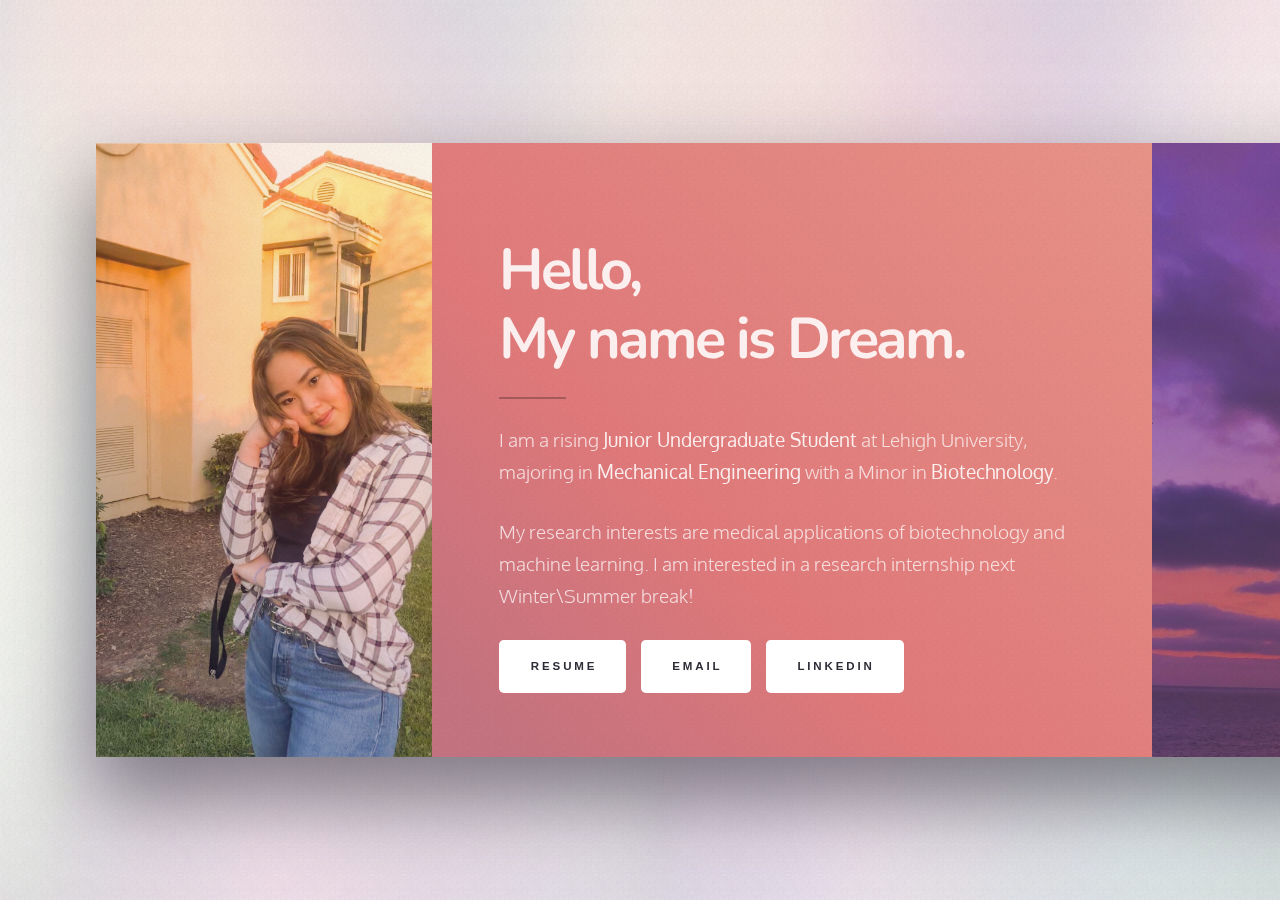
==== commit 9ef102ba: "Add files via upload" ====
--- a/index.html
+++ b/index.html
@@ -29,7 +29,7 @@
 			 p {
 				font-family: 'Oxygen', sans-serif !important;
 			}
-			@media only screen and (max-width: 1550px) {	
+			@media only screen and (min-height: 810px) {	
 	#target {
 	display:none;
 } 
@@ -41,7 +41,7 @@
 
 	}
 
-			@media only screen and (min-width: 1540px) {
+			@media only screen and (max-height: 810px){
 
 #target {
 background: #201624;
@@ -77,10 +77,10 @@
 									<h1 class="major">Hello,<br>My name is Dream.</h1>
 									<p>I am a rising <strong>Junior Undergraduate Student</strong> at Lehigh University, majoring in <strong>Mechanical Engineering</strong> with a Minor in <strong>Biotechnology</strong>. 
 										</p>
-										<p>My research interests are medical applications of biotechnology and machine learning. I am interested in a research internship next summer!</p>
+										<p>My research interests are medical applications of biotechnology and machine learning. I am interested in a research internship next Winter\Summer break!</p>
 									<ul class="actions" style="text-align: center;">
 										<li><a href="Dream Intarachumnum Resume.pdf" target="__blank"><button class="button primary">RESUME</button></a></li>
-										<li><a href="mailto:nattapatdream106@gmail.com" target="__blank"><button class="button primary">Email</button></a></li>
+										<li><a href="mailto:nai322@lehigh.edu" target="__blank"><button class="button primary">Email</button></a></li>
 										<li><a href="https://www.linkedin.com/in/dream-intarachumnum-3844051a9/" target="__blank"><button class="button primary">LinkedIN</button></a></li>
 										
 			
@@ -91,6 +91,7 @@
 								
 								<div class="image filtered span-1-75" data-position="25% 25%">
 									<img src="images/main.jpg" alt="" />	
+						
 								</div>
 								
 							</section>
@@ -111,21 +112,21 @@
 							<section class="panel spotlight large left">
 								<div class="content span-5">
 									<h2 class="major">Research</h2>
-									<p>I am passionate about tackling challenging global health care problems. Accordingly, I am a part of the SicklED project: a low-cost medical solution that will enable diagnosis and proper medication of Sickle Cell Anemia in low-income families and countries.</p>
+									<p>I am passionate about tackling challenging global health care problems. Accordingly, I am a part of the <a href="https://wordpress.lehigh.edu/sicklecellscreening/pictures/">SicklED project: a low-cost medical solution</a> that will enable diagnosis and proper medication of Sickle Cell Anemia in low-income families and countries.</p>
 								</div>
 								<div class="image filtered tinted" data-position="top right">
 									<img src="images/research.jpg" alt="" />
 								</div>
 							</section>
 						<!-- Panel -->
-							<section class="panel color1">
-								<div class="intro joined">
-									<h2 class="major">Skills</h2>
+							<section class="panel" style="background-color:#605757; color:black;;" >
+								<div class="intro joined" style="color:white;color:rgba(255, 255, 255, 0.75);">
+									<h2 class="major" style="color:white;" >Skills</h2>
 									<p>I am often conducting lab experiments and collecting data. Due to the nature of the research I am working on, I am also comfortable with data analysis, writing research papers and programming.</p>
 								</div>
 								
-								<div class="inner">
-									<ul class="grid-icons three connected">
+								<div class="inner" >
+									<ul class="grid-icons three connected" style="color:white;">
 										<li><span class="icon fa-gem"><span class="label">Lorem</span></span></li>
 										<li><span class="icon solid fa-camera-retro"><span class="label">Ipsum</span></span></li>
 										<li><span class="icon solid fa-cog"><span class="label">Dolor</span></span></li>
@@ -141,9 +142,9 @@
 
 						<!-- Panel -->
 							<section class="panel">
-								<div class="intro color2">
-									<h2 class="major">Hobbies</h2>
-									<p>I enjoy capturing moments around me. I have picked up photography as a hobby and did several photo shoots for friends. I also love planning events and trips.</p>
+								<div class="intro" style="background-color:#f0e1d1; color:rgba(0, 0, 0, 0.75);">
+									<h2 class="major" style="color:black;">Hobbies</h2>
+									<p>I enjoy capturing moments around me. I have picked up photography as a hobby and did several photo shoots for friends. I also love to dance, travel and try new food from different cultures! <br><br> (All the pictures here are taken by me!)</p>
 								</div>
 								<div class="gallery">
 									<div class="group span-3">
@@ -163,14 +164,14 @@
 							</section>
 
 						<!-- Panel -->
-							<section class="panel color4-alt">
-								<div class="intro color4">
-									<h2 class="major">Contact</h2>
-									<p>Should you have further questions, please do not hesitate to contact me</p>
-								</div>
-								<div class="inner columns divided">
+							<section class="panel" style="background-color:#e0e0e0; color:black;">
+								<div class="intro" style="background-color:#e0e0e0; color:black;">
+									<h2 class="major" style="color:black;">Contact</h2>
+									<p style="color:black;">Should you have further questions, please do not hesitate to contact me</p>
+								</div>
+								<div class="inner columns divided" style="background-color:#3a3a3a; color:rgb(255, 255, 255);">
 									<div class="span-3-25">
-										<form method="post" action="#">
+										<form method="post" action="https://formspree.io/xrgyogdg" method="POST">
 											<div class="fields">
 												<div class="field half">
 													<label for="name">Name</label>
@@ -178,7 +179,7 @@
 												</div>
 												<div class="field half">
 													<label for="email">Email</label>
-													<input type="email" name="email" id="email" />
+													<input type="email" name="_replyto" id="email" />
 												</div>
 												<div class="field">
 													<label for="message">Message</label>
@@ -186,7 +187,7 @@
 												</div>
 											</div>
 											<ul class="actions">
-												<li><input type="submit" value="Send Message" class="button primary" /></li>
+												<li><input type="submit" value="Send" class="button primary" /></li>
 											</ul>
 										</form>
 									</div>
--- a/assets/css/main.css
+++ b/assets/css/main.css
@@ -355,7 +355,7 @@
 			left: 0;
 			width: 3.5rem;
 			height: 0.1rem;
-			background-color: rgba(255, 255, 255, 0.25);
+			background-color: rgba(0, 0, 0, 0.25);
 		}
 
 	h1 {
@@ -2202,7 +2202,7 @@
 			.panel > *.color1 {
 				background-image: url("../../images/overlay.png"), linear-gradient(45deg, rgba(114, 97, 147, 0.25) 25%, rgba(227, 123, 124, 0.25) 50%, rgba(255, 228, 180, 0.25));
 				background-size: 128px 128px, auto;
-				background-color: #726193;
+				background-color: #e0e0e0;
 			}
 
 			.panel > *.color2 {
